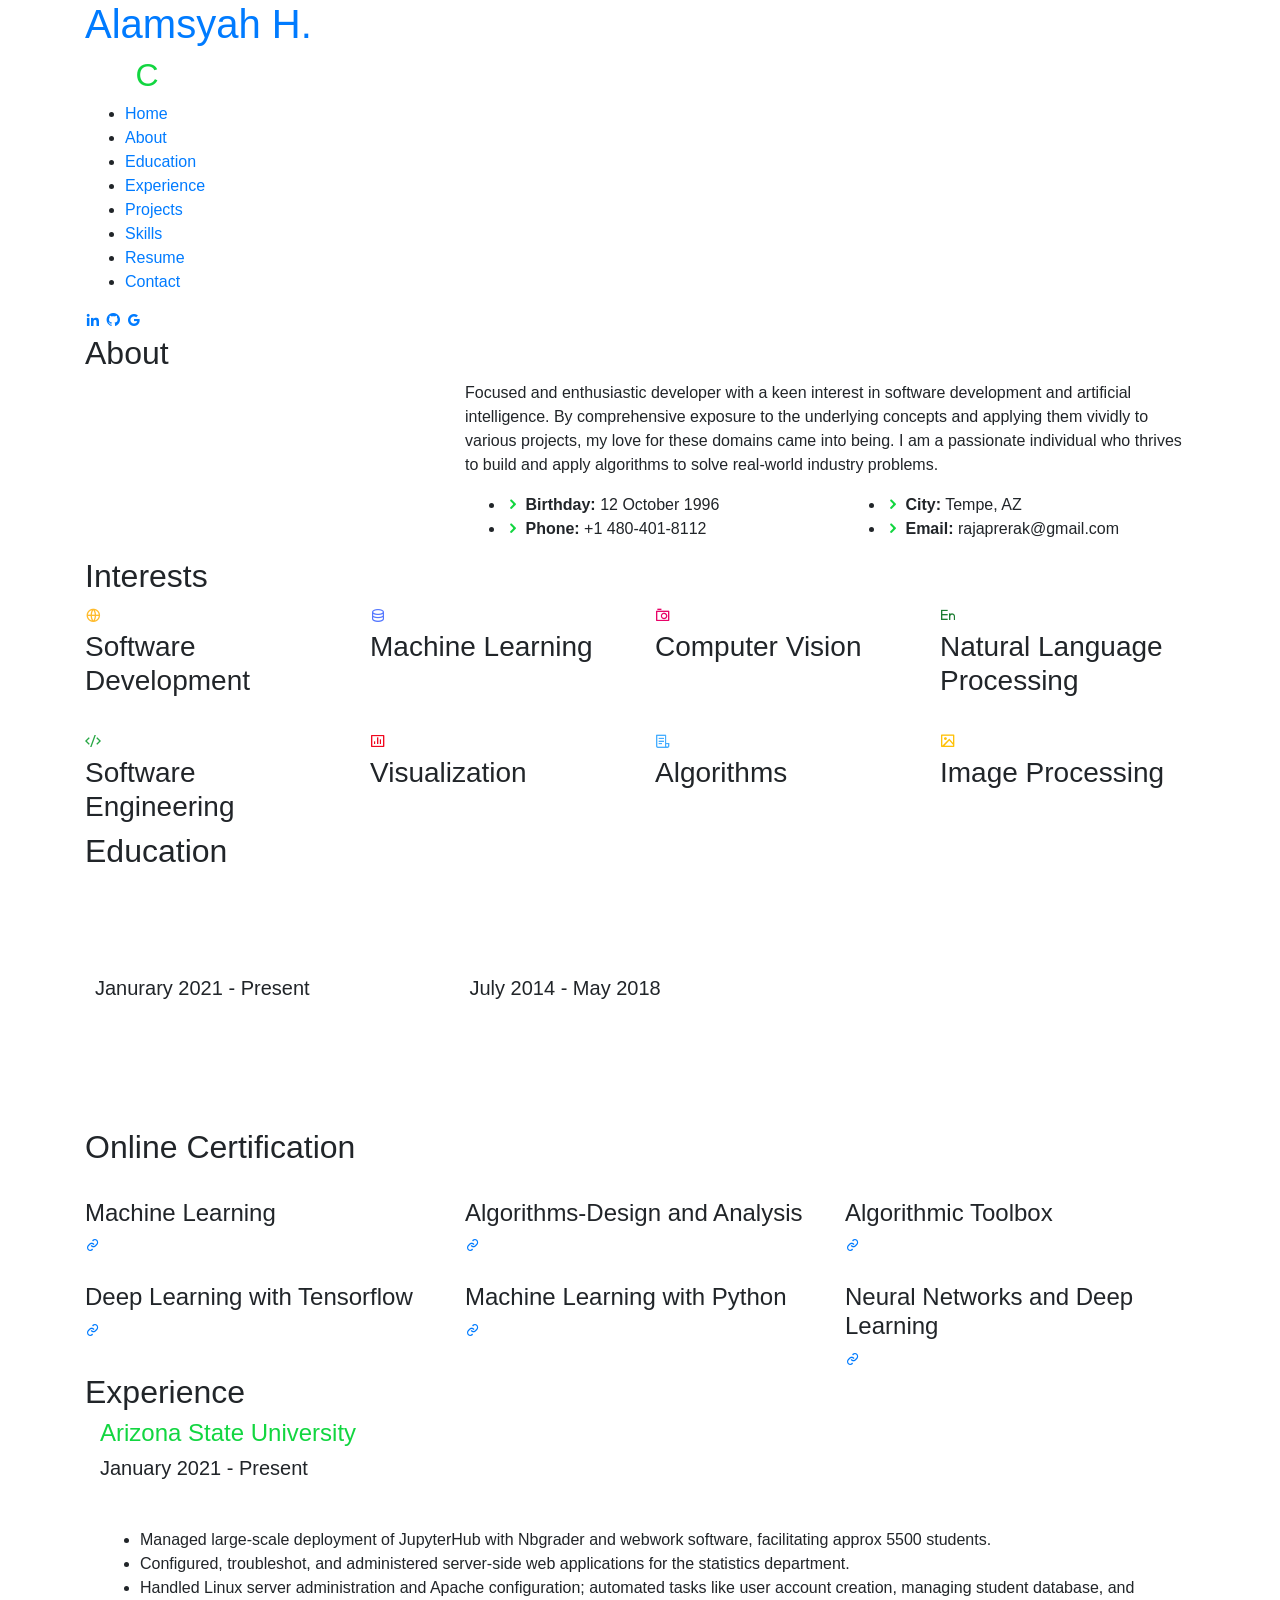
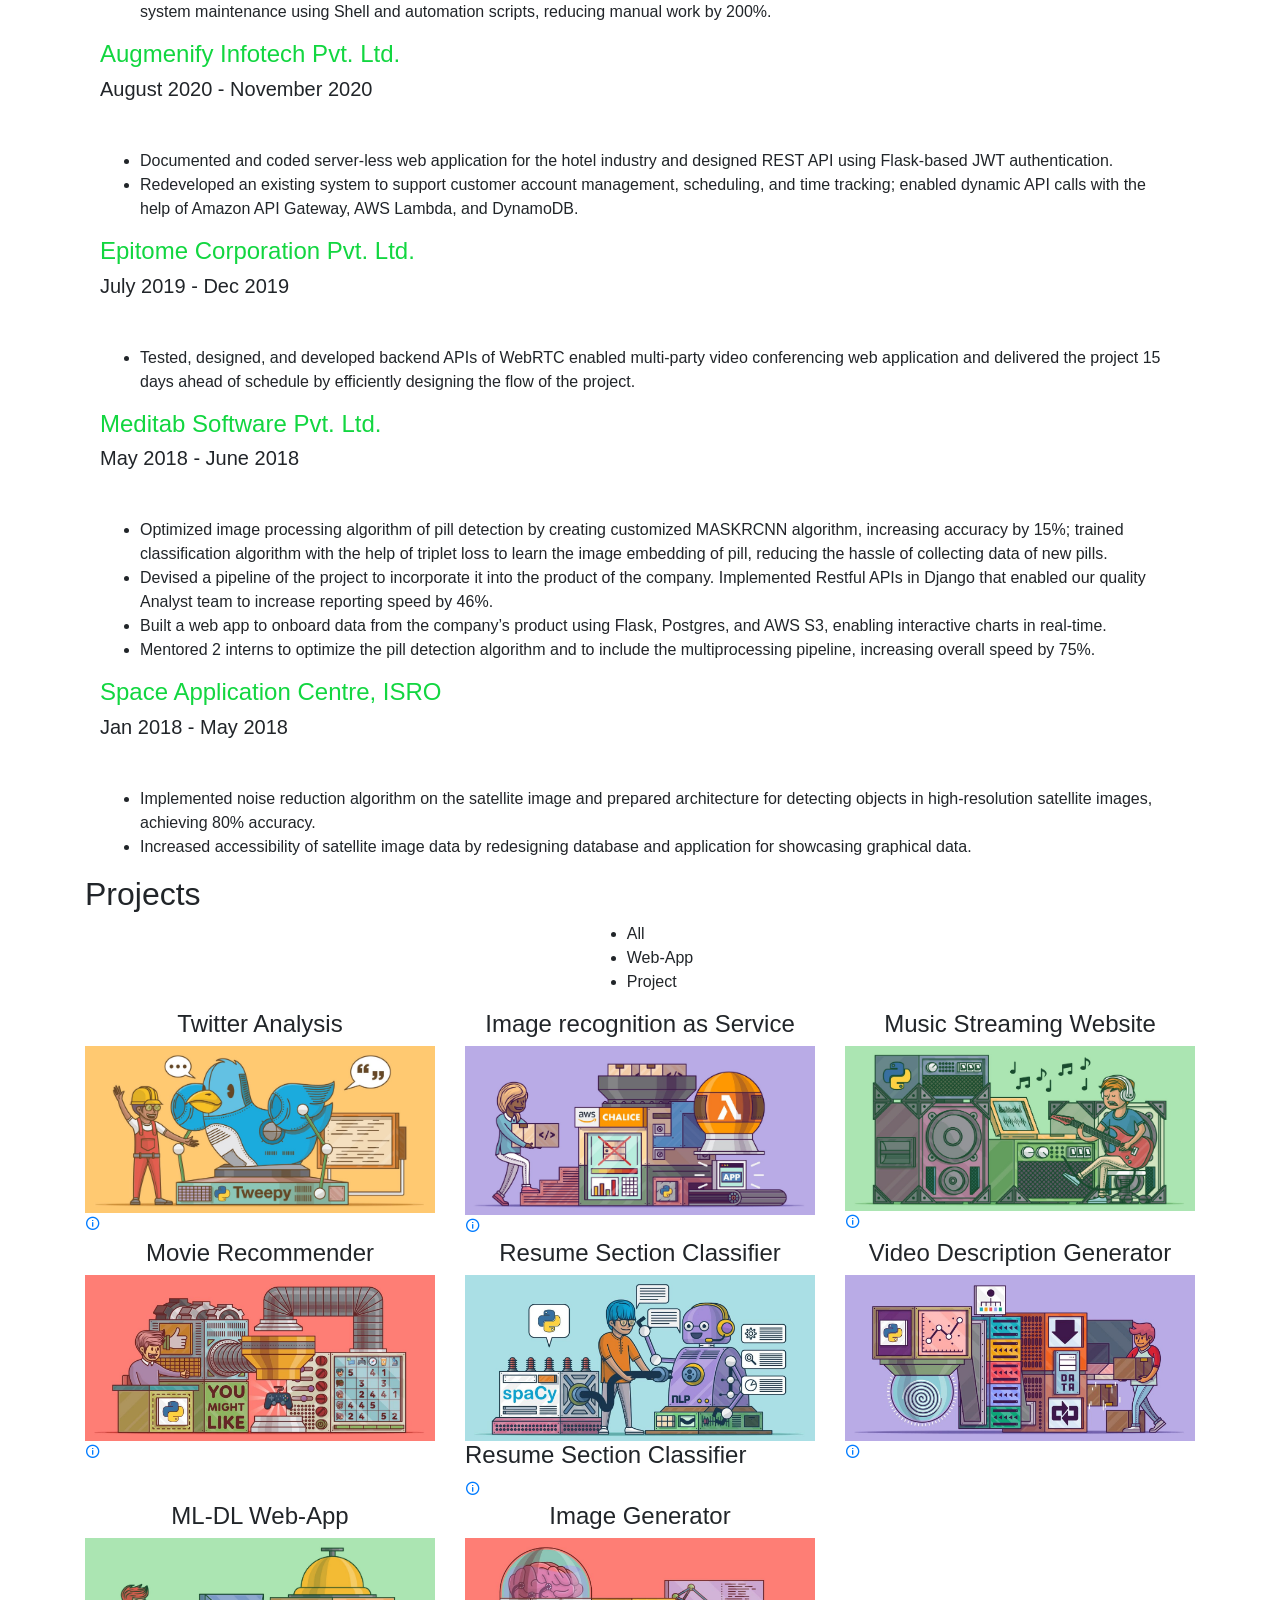
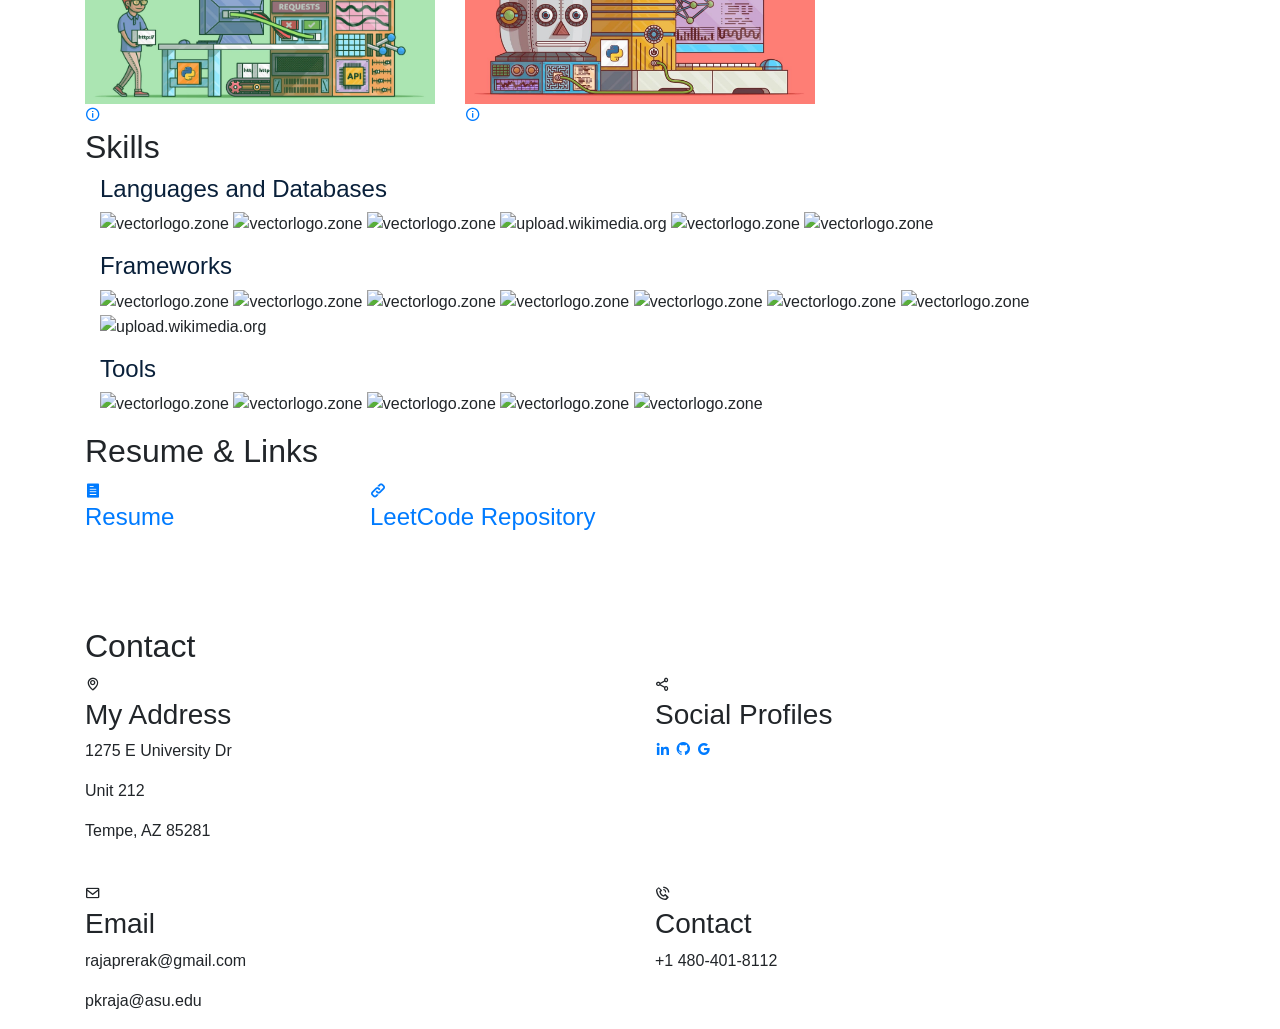
==== index.html @ 5ab322f9 "update index" ====
<!DOCTYPE html>
<html lang="en">

<head>
  <!-- Google Tag Manager -->
  <script>(function(w,d,s,l,i){w[l]=w[l]||[];w[l].push({'gtm.start':
  new Date().getTime(),event:'gtm.js'});var f=d.getElementsByTagName(s)[0],
  j=d.createElement(s),dl=l!='dataLayer'?'&l='+l:'';j.async=true;j.src=
  'https://www.googletagmanager.com/gtm.js?id='+i+dl;f.parentNode.insertBefore(j,f);
  })(window,document,'script','dataLayer','GTM-5BB8W2X');</script>
  <!-- End Google Tag Manager -->
  <link rel="icon" type="image/png" href="/favicon.png"/>
  <meta charset="utf-8">
  <meta content="width=device-width, initial-scale=1.0" name="viewport">

  <title>Personal Portfolio</title>
  <meta content="" name="descriptison">
  <meta content="" name="keywords">

  <!-- Google Fonts -->
  <link href="https://fonts.googleapis.com/css?family=Open+Sans:300,300i,400,400i,600,600i,700,700i|Raleway:300,300i,400,400i,500,500i,600,600i,700,700i|Poppins:300,300i,400,400i,500,500i,600,600i,700,700i" rel="stylesheet">

  <!-- Vendor CSS Files -->
  <link href="assets/vendor/bootstrap/css/bootstrap.min.css" rel="stylesheet">
  <link href="assets/vendor/icofont/icofont.min.css" rel="stylesheet">
  <link href="assets/vendor/remixicon/remixicon.css" rel="stylesheet">
  <link href="assets/vendor/owl.carousel/assets/owl.carousel.min.css" rel="stylesheet">
  <link href="assets/vendor/boxicons/css/boxicons.min.css" rel="stylesheet">
  <link href="assets/vendor/venobox/venobox.css" rel="stylesheet">

  <!-- Template Main CSS File -->
  <link href="assets/css/style.css" rel="stylesheet">


  <!-- Global site tag (gtag.js) - Google Analytics -->
  <script async src="https://www.googletagmanager.com/gtag/js?id=UA-169007209-3"></script>
  <script>
    window.dataLayer = window.dataLayer || [];
    function gtag(){dataLayer.push(arguments);}
    gtag('js', new Date());

    gtag('config', 'UA-169007209-3');
  </script>



  <!-- =======================================================
  * Template Name: Personal - v2.1.0
  * Template URL: https://bootstrapmade.com/personal-free-resume-bootstrap-template/
  * Author: BootstrapMade.com
  * License: https://bootstrapmade.com/license/
  ======================================================== -->
</head>

<body>
  
  <!-- Google Tag Manager (noscript) -->
  <noscript><iframe src="https://www.googletagmanager.com/ns.html?id=GTM-5BB8W2X"
  height="0" width="0" style="display:none;visibility:hidden"></iframe></noscript>
  <!-- End Google Tag Manager (noscript) -->
  <!-- ======= Header ======= -->
  <header id="header" class="header-tops">

    <div class="container">

      <h1><a href="index.html">Alamsyah H.</a></h1>
      <h2 style="color:#fff">I'm <span class="typing" style="color:#12D640"></span></h2>
      <nav class="nav-menu d-none d-lg-block">
        <ul>
          <li class="active"><a href="#header"> <span>Home</span></a></li>
          <li><a href="#about"><span>About</span></a></li>
          <li><a href="#education"> <span>Education</span></a></li>
          <li><a href="#experience"> <span>Experience</span></a></li>
<!--          <li><a href="#projects"> <span>Projects</span></a></li>-->
          <li><a href="#portfolio"> <span>Projects</span></a></li>
          <li><a href="#skills"> <span>Skills</span></a></li>
          <li><a href="https://drive.google.com/file/d/1pT-Nk6AxY9ZOWBizuDb4htA3IiUF_fSe/view?usp=sharing" target="_blank"> <span>Resume</span></a></li>
          <!-- <li><a href="#links"> <span>Resume & Links</span></a></li> -->
          <li><a href="#contacts"> <span>Contact</span></a></li>

        </ul>
      </nav><!-- .nav-menu -->

      <div class="social-links">
          <a href="https://www.linkedin.com/in/rajaprerak" target="_blank" class="linkedin"><i class="bx bxl-linkedin"></i></a>
          <a href="https://www.github.com/rajaprerak" target="_blank" class="github"><i class="bx bxl-github"></i></a>
          <a href="mailto:rajaprerak@gmail.com" target="_blank" class="google"><i class="bx bxl-google"></i></a>

      </div>

    </div>
  </header><!-- End Header -->

  <!-- ======= About Section ======= -->
  <section id="about" class="about">

    <!-- ======= About Me ======= -->
    <div class="about-me container">

      <div class="section-title">
        <h2>About</h2>
      </div>

      <div class="row">
        <div class="col-lg-4" data-aos="fade-right">
          <img src="assets/img/profile.jpeg" class="img-fluid" alt="">
        </div>
        <div class="col-lg-8 pt-4 pt-lg-0 content" data-aos="fade-left">
          <p>Focused and enthusiastic developer with a keen interest in software development and artificial intelligence. By comprehensive exposure
            to the underlying concepts and applying them vividly to various projects, my love for these domains came into being.
            I am a passionate individual who thrives to build and apply algorithms to solve real-world industry problems.
          </p>
          <div class="row">
            <div class="col-lg-6">
              <ul>
                <li><i class="icofont-rounded-right"></i> <strong>Birthday:</strong> 12 October 1996</li>
                <li><i class="icofont-rounded-right"></i> <strong>Phone:</strong> +1 480-401-8112</li>
              </ul>
            </div>
            <div class="col-lg-6">
              <ul>
                <li><i class="icofont-rounded-right"></i> <strong>City:</strong> Tempe, AZ</li>
                <li><i class="icofont-rounded-right"></i> <strong>Email:</strong> rajaprerak@gmail.com</li>
              </ul>
            </div>
          </div>
        </div>
      </div>

    </div><!-- End About Me -->

    <!-- ======= Interests ======= -->
    <div class="interests container">

      <div class="section-title">
        <h2>Interests</h2>
      </div>

      <div class="row">
        <div class="col-lg-3 col-md-4">
          <div class="icon-box">
            <i class="ri-global-line" style="color: #ffbb2c;"></i>
            <h3>Software Development</h3>
          </div>
        </div>
        <div class="col-lg-3 col-md-4 mt-4 mt-md-0">
          <div class="icon-box">
            <i class="ri-database-2-line" style="color: #5578ff;"></i>
            <h3>Machine Learning</h3>
          </div>
        </div>
        <div class="col-lg-3 col-md-4 mt-4 mt-md-0">
          <div class="icon-box">
            <i class="ri-camera-3-line" style="color: #e80368;"></i>
            <h3>Computer Vision</h3>
          </div>
        </div>
        <div class="col-lg-3 col-md-4 mt-4 mt-lg-0">
          <div class="icon-box">
            <i class="ri-english-input" style="color: #1c7d32;"></i>
            <h3>Natural Language Processing</h3>
          </div>
        </div>
        <div class="col-lg-3 col-md-4 mt-4">
          <div class="icon-box">
            <i class="ri-code-s-slash-fill" style="color: #28a745;"></i>
            <h3>Software Engineering</h3>
          </div>
        </div>
        <div class="col-lg-3 col-md-4 mt-4">
          <div class="icon-box">
            <i class="ri-bar-chart-box-line" style="color: #f1081f;"></i>
            <h3>Visualization</h3>
          </div>
        </div>
        <div class="col-lg-3 col-md-4 mt-4">
          <div class="icon-box">
            <i class="ri-file-list-3-line" style="color: #47aeff;"></i>
            <h3>Algorithms</h3>
          </div>
        </div>
        <div class="col-lg-3 col-md-4 mt-4">
          <div class="icon-box">
            <i class="ri-image-line" style="color: #ffc107;"></i>
            <h3>Image Processing</h3>
          </div>
        </div>
      </div>

    </div><!-- End Interests -->
  </section><!-- End About Section -->



  <!-- ======= Education Section ======= -->
  <section id="education" class="services">
    <div class="container">
      <div class="section-title">
        <h2>Education</h2>
      </div>
      <div class="row">
        <div class="col-lg-12" data-aos="fade-up" style="display: inline-block;">


            <div class="col-md-4 mt-4 mt-md-0 icon-box" data-aos="fade-up" data-aos-delay="100" style="padding:0px 0px;padding-bottom: 5px;display: inline-block;">
              <img src="assets/img/education/ASU.jpg" class="img-fluid" alt="">
              <!-- <h4 style="text-align:left;"><a href="https://www.asu.edu/" target="_blank" style="color:#12d640">Arizona State University</a><br> </h4> -->
              <p style="text-align:left;color:#fff;padding: 5px 10px;"><em>MS in Computer Science</em></p>
              <h5 style="text-align:left;padding: 0px 10px;">Janurary 2021 - Present</h5>
              <h6 style="text-align:left;color:#fff;padding: 0px 10px;">Relevant Coursework</h6>
              <ul style="text-align:left;color:#fff;">
                <li>Distributed Database Systems</li>
                <li>Cloud Computing</li>
                <li>Foundation Of Algorithms</li>
              </ul>
            </div>
            <div class="col-md-4 mt-4 mt-md-0 icon-box" data-aos="fade-up" data-aos-delay="100" style="padding:0px 0px;padding-bottom: 5px;display: inline-block;">
              <img src="assets/img/education/au.png" class="img-fluid" alt="">
              <!-- <h4 style="text-align:left;"><a href="https://ahduni.edu.in/" target="_blank" style="color:#12d640">Ahmedabad University</a><br> </h4> -->
              <p style="text-align:left;color:#fff;padding: 5px 10px;"><em>B.Tech. in Information and Communication Technology</em></p>
              <h5 style="text-align:left;padding: 0px 10px;">July 2014 - May 2018</h5>
              <h6 style="text-align:left;color:#fff;padding: 0px 10px;">Relevant Coursework</h6>
              <ul style="text-align:left;color:#fff;">
                <!-- <li>Data Structures &amp; Algorithms</li> -->
                <li>Database Management Systems</li>
                <!-- <li>Operating Systems</li> -->
                <li>Algorithms &amp; Optimization for Big Data</li>
                <li>Machine Learning</li>
                <!-- <li>Computer Vision</li> -->
              </ul>
            </div>
          </div>
        </div>
      </div>


    <div class="portfolio">
    <div class="container">
      <div class="section-title">
        <h2>Online Certification</h2>
      </div>

      <div class="row portfolio-container" style="position: relative; height: 437.75px;">

         <div class="col-lg-4 col-md-6 portfolio-item filter-app" style="position: absolute; left: 0px; top: 0px;">
          <div class="portfolio-wrap">
            <img src="assets/img/certification/stanford.jpg" class="img-fluid" alt="">
            <div class="portfolio-info">
              <h4>Machine Learning</h4>
              <div class="portfolio-links">
                <a href="https://www.coursera.org/account/accomplishments/certificate/2BTJ636Q2E93?utm_medium=certificate&amp;utm_source=link&amp;utm_campaign=copybutton_certificate/" target="_blank" title="Certificate"><i class="bx bx-link"></i></a>
              </div>
            </div>
           </div>
          </div>

        <div class="col-lg-4 col-md-6 portfolio-item filter-app" style="position: absolute; left: 370px; top: 0px;">
          <div class="portfolio-wrap">
            <img src="assets/img/certification/stanford.jpg" class="img-fluid" alt="">
            <div class="portfolio-info">
              <h4>Algorithms-Design and Analysis</h4>
              <div class="portfolio-links">
                <a href="https://www.coursera.org/account/accomplishments/certificate/6THRQXYE9EHZ?utm_medium=certificate&amp;utm_source=link&amp;utm_campaign=copybutton_certificate" target="_blank" title="Certificate"><i class="bx bx-link"></i></a>
              </div>
            </div>
          </div>
        </div>

        <div class="col-lg-4 col-md-6 portfolio-item filter-app" style="position: absolute; left: 740px; top: 0px;">
          <div class="portfolio-wrap">
            <img src="assets/img/certification/ucsd.jpg" class="img-fluid" alt="">
            <div class="portfolio-info">
              <h4>Algorithmic Toolbox</h4>
              <div class="portfolio-links">
                <a href="https://coursera.org/share/98bbfb990484fac370d5e5ed14334ea4" target="_blank" title="Certificate"><i class="bx bx-link"></i></a>
              </div>
            </div>
          </div>
        </div>

        <div class="col-lg-4 col-md-6 portfolio-item filter-project" style="position: absolute; left: 0px; top: 218.875px;">
          <div class="portfolio-wrap">
            <img src="assets/img/certification/ibm.jpg" class="img-fluid" alt="">
            <div class="portfolio-info">
              <h4>Deep Learning with Tensorflow</h4>
              <div class="portfolio-links">
                <a href="https://drive.google.com/file/d/1FSwPt19EzY_tpvqkE6igtLf3gccKcssC/view?usp=sharing" target="_blank" title="Certificate"><i class="bx bx-link"></i></a>
              </div>
            </div>
          </div>
        </div>

        <div class="col-lg-4 col-md-6 portfolio-item filter-project" style="position: absolute; left: 370px; top: 218.875px;">
          <div class="portfolio-wrap">
            <img src="assets/img/certification/ibm.jpg" class="img-fluid" alt="">
            <div class="portfolio-info">
              <h4>Machine Learning with Python</h4>
              <div class="portfolio-links">
                <a href="https://drive.google.com/file/d/1gimySw_NPzCJ54dqZ2j2wYyz-JDOg-S0/view?usp=sharing" target="_blank" title="Certificate"><i class="bx bx-link"></i></a>
              </div>
            </div>
          </div>
        </div>


        <div class="col-lg-4 col-md-6 portfolio-item filter-project" style="position: absolute; left: 740px; top: 218.875px;">
          <div class="portfolio-wrap">
            <img src="assets/img/certification/dai.jpg" class="img-fluid" alt="">
            <div class="portfolio-info">
              <h4>Neural Networks and Deep Learning</h4>
              <div class="portfolio-links">
                <a href="https://www.coursera.org/account/accomplishments/certificate/ELXZ6FE2BU7X?utm_medium=certificate&amp;utm_source=link&amp;utm_campaign=copybutton_certificate/" target="_blank" title="Certificate"><i class="bx bx-link"></i></a>
              </div>
            </div>
          </div>
        </div>

      </div>
    </div>
    </div>

  </section>
  <!-- End Education Section -->



  <!-- Start Experience Section -->

  <section id="experience" class="services">
    <div class="container">
      <div class="section-title">
        <h2>Experience</h2>
      </div>
      <div class="row">
          <div class="col-lg-12" data-aos="fade-up">
              <div class="col-md-12 mt-4 mt-md-0 icon-box" data-aos="fade-up" data-aos-delay="100">
                <h4 style="text-align:left;"><a href="https://www.asu.edu/" style="color:#12d640">Arizona State University</a><br> </h4>
                <h5 style="text-align:left;">January 2021 - Present</h5>
                <p style="text-align:left;color:#fff"><em>Software Engineer </em></p>
                <ul style="text-align:left;">
                  <li>Managed large‑scale deployment of JupyterHub with Nbgrader and webwork software, facilitating approx 5500 students.</li>
                  <li>Configured, troubleshot, and administered server‑side web applications for the statistics department.</li>
                  <li>Handled Linux server administration and Apache configuration; automated tasks like user account creation, managing student database, and system maintenance using Shell and automation scripts, reducing manual work by 200%.</li>
                </ul>
              </div>
              <div class="col-md-12 mt-4 mt-md-0 icon-box" data-aos="fade-up" data-aos-delay="100">
                <h4 style="text-align:left;"><a href="https://www.augmenify.com/" style="color:#12d640">Augmenify Infotech Pvt. Ltd.</a><br> </h4>
                <h5 style="text-align:left;">August 2020 - November 2020</h5>
                <p style="text-align:left;color:#fff"><em>Backend Developer</em></p>
                <ul style="text-align:left;">
                  <li>Documented and coded server‑less web application for the hotel industry and designed REST API using Flask‑based JWT authentication.</li>
                  <li>Redeveloped an existing system to support customer account management, scheduling, and time tracking; enabled dynamic API calls with the help of Amazon API Gateway, AWS Lambda, and DynamoDB.</li>
                </ul>
              </div>
              <div class="col-md-12 mt-4 mt-md-0 icon-box" data-aos="fade-up" data-aos-delay="100">
                <h4 style="text-align:left;"><a href="https://www.epitomesolutions.in/" style="color:#12d640">Epitome Corporation Pvt. Ltd.</a><br> </h4>
                <h5 style="text-align:left;">July 2019 - Dec 2019</h5>
                <p style="text-align:left;color:#fff"><em>Software Developer</em></p>
                <ul style="text-align:left;">
                  <li>Tested, designed, and developed backend APIs of WebRTC enabled multi‑party video conferencing web application and delivered the project 15 days ahead of schedule by efficiently designing the flow of the project.</li>
                </ul>
              </div>
              <div class="col-md-12 mt-4 mt-md-0 icon-box" data-aos="fade-up" data-aos-delay="100">
                <h4 style="text-align:left;"><a href="https://www.meditab.com/" target="_blank" style="color:#12d640">Meditab Software Pvt. Ltd.</a><br> </h4>
                <h5 style="text-align:left;">May 2018 - June 2018</h5>
                <p style="text-align:left;color:#fff"><em>Programmer Analyst</em></p>
                <ul style="text-align:left;">
                  <li>Optimized image processing algorithm of pill detection by creating customized MASKRCNN  algorithm, increasing accuracy by 15%; trained classification algorithm with the help of triplet loss to learn the image embedding of pill, reducing the hassle of collecting data of new pills. </li>
                  <li>Devised a pipeline of the project to incorporate it into the product of the company. Implemented Restful APIs in Django that enabled our quality Analyst team to increase reporting speed by 46%.</li>
                  <li>Built a web app to onboard data from the company’s product using Flask, Postgres, and AWS S3, enabling interactive charts in real-time.</li>
                  <li>Mentored 2 interns to optimize the pill detection algorithm and to include the multiprocessing pipeline, increasing overall speed by 75%.</li>
                </ul>
              </div>
              <div class="col-md-12 mt-4 mt-md-0 icon-box" data-aos="fade-up" data-aos-delay="100">
                <h4 style="text-align:left;"><a href="https://www.sac.gov.in/Vyom/index.jsp" target="_blank" style="color:#12d640">Space Application Centre, ISRO</a><br> </h4>
                <h5 style="text-align:left;">Jan 2018 - May 2018</h5>
                <p style="text-align:left;color:#fff"><em>Research Intern</em></p>
                <ul style="text-align:left;">
                  <li>Implemented noise reduction algorithm on the satellite image and prepared architecture for detecting objects in high‑resolution satellite images, achieving 80% accuracy.</li>
                  <li>Increased accessibility of satellite image data by redesigning database and application for showcasing graphical data.</li>
                </ul>
            </div>
          </div>
        </div>
    </div>
  </section>

  <!-- End Experience Section -->



  <!-- Start Project Section -->
  <section id="portfolio" class="portfolio">
    <div class="container">

      <div class="section-title">
        <h2>Projects</h2>
      </div>

      <div class="row">
        <div class="col-lg-12 d-flex justify-content-center">
          <ul id="portfolio-flters">
            <li data-filter="*" class="filter-active">All</li>
            <li data-filter=".filter-app">Web-App</li>
            <li data-filter=".filter-project">Project</li>
          </ul>
        </div>
      </div>

      <div class="row portfolio-container">

        <div class="col-lg-4 col-md-6 portfolio-item filter-app">
          <center><h4>Twitter Analysis</h4></center>
          <div class="portfolio-wrap">
            <img src="assets/img/project/twitteranalysis.jpg" class="img-fluid" alt="">
            <div class="portfolio-info">
              
              <div class="portfolio-links">
                <a href="projects/twitteranalysis.html" data-gall="portfolioDetailsGallery" data-vbtype="iframe" class="venobox" title="Project Details"><i class="bx bx-info-circle"></i></a>
              </div>
            </div>
          </div>
        </div>

        <div class="col-lg-4 col-md-6 portfolio-item filter-app">
          <center><h4>Image recognition as Service</h4></center>
          <div class="portfolio-wrap">
            <img src="assets/img/project/iras.jpeg" class="img-fluid" alt="">
            <div class="portfolio-info">
              
              <div class="portfolio-links">
                <a href="projects/iras.html" data-gall="portfolioDetailsGallery" data-vbtype="iframe" class="venobox" title="Project Details"><i class="bx bx-info-circle"></i></a>
              </div>
            </div>
          </div>
        </div>

        <div class="col-lg-4 col-md-6 portfolio-item filter-app">
          <center><h4>Music Streaming Website</h4></center>
          <div class="portfolio-wrap">
            <img src="assets/img/project/musicplayer.jpg" class="img-fluid" alt="">
            <div class="portfolio-info">
              
              <div class="portfolio-links">
                <a href="projects/musicplayer.html" data-gall="portfolioDetailsGallery" data-vbtype="iframe" class="venobox" title="Project Details"><i class="bx bx-info-circle"></i></a>
              </div>
            </div>
          </div>
        </div>

        <div class="col-lg-4 col-md-6 portfolio-item filter-app">
          <center><h4>Movie Recommender</h4></center>
          <div class="portfolio-wrap">
            <img src="assets/img/project/recommender.jpg" class="img-fluid" alt="">
            <div class="portfolio-info">
              
              <div class="portfolio-links">
                <a href="projects/recommender.html" data-gall="portfolioDetailsGallery" data-vbtype="iframe" class="venobox" title="Project Details"><i class="bx bx-info-circle"></i></a>
              </div>
            </div>
          </div>
        </div>

        <!-- <div class="col-lg-4 col-md-6 portfolio-item filter-app">
          <center><h4>To-Do App</h4></center>
          <div class="portfolio-wrap">
            <img src="assets/img/project/todo.jpg" class="img-fluid" alt="">
            <div class="portfolio-info">
              <div class="portfolio-links">
                <a href="projects/todo.html" data-gall="portfolioDetailsGallery" data-vbtype="iframe" class="venobox" title="Project Details"><i class="bx bx-info-circle"></i></a>
              </div>
            </div>
          </div>
        </div> -->

        <div class="col-lg-4 col-md-6 portfolio-item filter-project">
          <!-- <br> -->
          <center><h4>Resume Section Classifier</h4></center>
          <div class="portfolio-wrap">
            <img src="assets/img/project/resume.jpg" class="img-fluid" alt="">
            <div class="portfolio-info">
              <h4>Resume Section Classifier</h4>
              <div class="portfolio-links">
                <a href="projects/resume.html" data-gall="portfolioDetailsGallery" data-vbtype="iframe" class="venobox" title="Project Details"><i class="bx bx-info-circle"></i></a>
              </div>
            </div>
          </div>
        </div>

        <!-- <div class="col-lg-4 col-md-6 portfolio-item filter-app">
          <br>
          <center><h4>Tech Blog</h4></center>
          <div class="portfolio-wrap">
            <img src="assets/img/project/blog.jpg" class="img-fluid" alt="">
            <div class="portfolio-info">
              <div class="portfolio-links">
                <a href="projects/blog.html" data-gall="portfolioDetailsGallery" data-vbtype="iframe" class="venobox" title="Project Details"><i class="bx bx-info-circle"></i></a>
              </div>
            </div>
          </div>
        </div> -->

        <div class="col-lg-4 col-md-6 portfolio-item filter-project">
          <center><h4>Video Description Generator</h4></center>
          <div class="portfolio-wrap">
            <img src="assets/img/project/vdg.jpg" class="img-fluid" alt="">
            <div class="portfolio-info">
              <div class="portfolio-links">
                <a href="projects/vdg.html" data-gall="portfolioDetailsGallery" data-vbtype="iframe" class="venobox" title="Project Details"><i class="bx bx-info-circle"></i></a>
              </div>
            </div>
          </div>
        </div>

        <div class="col-lg-4 col-md-6 portfolio-item filter-app">
          <center><h4>ML-DL Web-App</h4></center>
          <div class="portfolio-wrap">
            <img src="assets/img/project/ml.jpg" class="img-fluid" alt="">
            <div class="portfolio-info">
              <div class="portfolio-links">
                <a href="projects/ml.html" data-gall="portfolioDetailsGallery" data-vbtype="iframe" class="venobox" title="Project Details"><i class="bx bx-info-circle"></i></a>
              </div>
            </div>
          </div>
        </div>

        

        <div class="col-lg-4 col-md-6 portfolio-item filter-project">
          <!-- <br> -->
          <center><h4>Image Generator</h4></center>
          <div class="portfolio-wrap">
            <img src="assets/img/project/gan.jpg" class="img-fluid" alt="">
            <div class="portfolio-info">
              <div class="portfolio-links">
                <a href="projects/gan.html" data-gall="portfolioDetailsGallery" data-vbtype="iframe" class="venobox" title="Project Details"><i class="bx bx-info-circle"></i></a>
              </div>
            </div>
          </div>
        </div>

      </div>
    </div>
  </section>

  <!-- End Project Section -->



  <!-- Start Skills Section -->

  <section id="skills" class="services">
    <div class="container">
      <div class="section-title">
        <h2>Skills</h2>
      </div>
      <div class="row">
        <div class="col-lg-12" data-aos="fade-up">
          <div class="col-md-12 mt-4 mt-md-0 icon-box" data-aos="fade-up" data-aos-delay="100" style="background:#fff">
            <h4 style="text-align:left;color:#09203a">Languages and Databases</h4>
                <p style="text-align:left;">
                  <img src="https://www.vectorlogo.zone/logos/python/python-horizontal.svg" alt="vectorlogo.zone" height="50" width="150">
                  <img src="https://www.vectorlogo.zone/logos/java/java-horizontal.svg" alt="vectorlogo.zone" height="50" width="120">
                  <img src="https://www.vectorlogo.zone/logos/w3_html5/w3_html5-ar21.svg" alt="vectorlogo.zone">
                  <img src="https://upload.wikimedia.org/wikipedia/commons/d/d5/CSS3_logo_and_wordmark.svg" alt="upload.wikimedia.org" height="60" width="90">
                  <img src="https://www.vectorlogo.zone/logos/mysql/mysql-horizontal.svg" alt="vectorlogo.zone" height="70" width="130">
                  <img src="https://www.vectorlogo.zone/logos/postgresql/postgresql-horizontal.svg" alt="vectorlogo.zone" height="50" width="190">

                </p>
            </div>
            <div class="col-md-12 mt-4 mt-md-0 icon-box" data-aos="lefade-up" data-aos-delay="100" style="background:#fff">
              <h4 style="text-align:left;color:#09203a">Frameworks</h4>
                <p style="text-align:left;">
                  <img src="https://www.vectorlogo.zone/logos/pocoo_flask/pocoo_flask-ar21.svg" alt="vectorlogo.zone">
                  <img src="https://www.vectorlogo.zone/logos/djangoproject/djangoproject-ar21.svg" alt="vectorlogo.zone">
                  <img src="https://www.vectorlogo.zone/logos/nodejs/nodejs-horizontal.svg" alt="vectorlogo.zone">
                  <img src="https://www.vectorlogo.zone/logos/getbootstrap/getbootstrap-ar21.svg" alt="vectorlogo.zone">
                  <img src="https://www.vectorlogo.zone/logos/tensorflow/tensorflow-ar21.svg" alt="vectorlogo.zone">
                  <img src="https://www.vectorlogo.zone/logos/pytorch/pytorch-ar21.svg" alt="vectorlogo.zone">
                  <img src="https://www.vectorlogo.zone/logos/opencv/opencv-ar21.svg" alt="vectorlogo.zone">
                  <img src="https://upload.wikimedia.org/wikipedia/commons/0/05/Scikit_learn_logo_small.svg" alt="upload.wikimedia.org" width="90" height="70">
              </p>
          </div>
          <div class="col-md-12 mt-4 mt-md-0 icon-box" data-aos="lefade-up" data-aos-delay="100" style="background:#fff">
              <h4 style="text-align:left;color:#09203a">Tools</h4>
                <p style="text-align:left;">
                  <img src="https://www.vectorlogo.zone/logos/git-scm/git-scm-ar21.svg" alt="vectorlogo.zone">
                  <img src="https://www.vectorlogo.zone/logos/amazon_aws/amazon_aws-ar21.svg" alt="vectorlogo.zone">
                  <img src="https://www.vectorlogo.zone/logos/google_cloud/google_cloud-ar21.svg" alt="vectorlogo.zone">
                  <img src="https://www.vectorlogo.zone/logos/heroku/heroku-ar21.svg" alt="vectorlogo.zone">
                  <img src="https://www.vectorlogo.zone/logos/jupyter/jupyter-ar21.svg" alt="vectorlogo.zone">
              </p>
          </div>
        </div>
      </div>
    </div>
  </section>

  <!-- End Skills Section -->




  <!-- Start Links section -->
  <section id="links" class="services">
    <div class="container">
      <div class="section-title">
        <h2>Resume & Links</h2>
      </div>
      <div class="row">
        <div class="col-md-3 mt-4 mt-md-0 icon-box" data-aos="fade-up" data-aos-delay="100">
          <a href="https://drive.google.com/file/d/1iHBNV2UkH5LkhAP-1hYRZ2Ez_BQ6g4S7/view?usp=sharing" target="_blank"><div class="icon"><i class="icofont-page"></i></div></a>
          <h4 class="title"><a href="https://drive.google.com/file/d/1iHBNV2UkH5LkhAP-1hYRZ2Ez_BQ6g4S7/view?usp=sharing" target="_blank">Resume</a></h4>
          <p class="description" style="color:#fff;">The link contains downloadable resume</p>
        </div>
        <div class="col-md-3 mt-4 mt-md-0 icon-box" data-aos="fade-up">
          <a href="https://github.com/rajaprerak/LeetCode_Problems" target="_blank"><div class="icon"><i class="icofont-link"></i></div></a>
          <h4 class="title"><a href="https://github.com/rajaprerak/LeetCode_Problems" target="_blank">LeetCode Repository</a></h4>
          <p class="description" style="color:#fff;"> The github repository contains leetcode problems solution in python.</p>
        </div>
        <!-- <div class="col-md-3 mt-4 mt-md-0 icon-box" data-aos="fade-up" data-aos-delay="100">
          <a href="https://techingenious.herokuapp.com/" target="_blank"><div class="icon"><i class="icofont-page"></i></div></a>
          <h4 class="title"><a href="https://techingenious.herokuapp.com/" target="_blank">Blog</a></h4>
          <p class="description" style="color:#fff;">Blog containing articles on AI, coding, development</p>
        </div> -->
      </div>
    </div>
  </section> <!--End Links Section -->


  <!-- Start Contact Section -->

  <section id="contacts" class="contact">
    <div class="container">

      <div class="section-title">
        <h2>Contact</h2>
      </div>

      <div class="row mt-2">

        <div class="col-md-6 d-flex align-items-stretch">
          <div class="info-box">
            <i class="bx bx-map"></i>
            <h3>My Address</h3>
            <p>1275 E University Dr</p>
            <p>Unit 212</p>
            <p>Tempe, AZ 85281</p>
          </div>
        </div>

        <div class="col-md-6 mt-4 mt-md-0 d-flex align-items-stretch">
          <div class="info-box">
            <i class="bx bx-share-alt"></i>
            <h3>Social Profiles</h3>
            <div class="social-links">
              <a href="https://www.linkedin.com/in/rajaprerak" target="_blank" class="linkedin"><i class="bx bxl-linkedin"></i></a>
              <a href="https://www.github.com/rajaprerak" target="_blank" class="github"><i class="bx bxl-github"></i></a>
              <a href="mailto:rajaprerak@gmail.com" target="_blank" class="google"><i class="bx bxl-google"></i></a>

            </div>
          </div>
        </div>

        <div class="col-md-6 mt-4 d-flex align-items-stretch">
          <div class="info-box">
            <i class="bx bx-envelope"></i>
            <h3>Email</h3>
            <p>rajaprerak@gmail.com</p>
            <p>pkraja@asu.edu</p>
          </div>
        </div>
        <div class="col-md-6 mt-4 d-flex align-items-stretch">
          <div class="info-box">
            <i class="bx bx-phone-call"></i>
            <h3>Contact</h3>
            <p>+1 480-401-8112</p>
          </div>
        </div>
      </div>
      <!-- <div id="sfczmlqxr5caww28rswrt8849ghbekgnh3j" ></div><script type="text/javascript" src="https://counter1.stat.ovh/private/counter.js?c=zmlqxr5caww28rswrt8849ghbekgnh3j&down=async" async></script><noscript><a href="https://www.freecounterstat.com" title="free web counter"><img src="https://counter1.stat.ovh/private/freecounterstat.php?c=zmlqxr5caww28rswrt8849ghbekgnh3j" border="0" title="free web counter" alt="free web counter" style="visibility: none;"></a></noscript> -->
    </div>
  </section>

  <!-- End Contact Section -->

  <!-- Vendor JS Files -->
  <script src="assets/vendor/jquery/jquery.min.js"></script>
  <script src="assets/vendor/bootstrap/js/bootstrap.bundle.min.js"></script>
  <script src="assets/vendor/jquery.easing/jquery.easing.min.js"></script>
  <script src="assets/vendor/php-email-form/validate.js"></script>
  <script src="assets/vendor/waypoints/jquery.waypoints.min.js"></script>
  <script src="assets/vendor/counterup/counterup.min.js"></script>
  <script src="assets/vendor/owl.carousel/owl.carousel.min.js"></script>
  <script src="assets/vendor/isotope-layout/isotope.pkgd.min.js"></script>
  <script src="assets/vendor/venobox/venobox.min.js"></script>
  <script src="assets/vendor/typed.js/typed.min.js"></script>
  <script type="text/javascript">
    var typed = new Typed('.typing',{
      strings: ["Coder", "Developer", "AI Enthusiast"],
      loop: true,
      typeSpeed: 65,
      backSpeed: 65
    });
  </script>

  <!-- Template Main JS File -->
  <script src="assets/js/main.js"></script>

</body>

</html>
---- assets/css/style.css ----
/**
* Template Name: Personal - v2.1.0
* Template URL: https://bootstrapmade.com/personal-free-resume-bootstrap-template/
* Author: BootstrapMade.com
* License: https://bootstrapmade.com/license/
*/

/*--------------------------------------------------------------
# General
--------------------------------------------------------------*/
body {
  font-family: "Open Sans", sans-serif;
  color: #fff;
  position: relative;
  background: transparent;
}

body::before {
  content: "";
  position: fixed;
  background: #010e1b;
  background-size: cover;
  left: 0;
  right: 0;
  top: 0;
  height: 100vh;
}

@media (min-width: 1024px) {
  body::before {
    background-attachment: fixed;
  }
}

a {
  color: #12d640;
}

a:hover {
  color: #12d640;
  text-decoration: none;
}

h1, h2, h3, h4, h5, h6 {
  font-family: "Raleway", sans-serif;
}

/*--------------------------------------------------------------
# Header
--------------------------------------------------------------*/
#header {
  transition: ease-in-out 0s;
  position: relative;
  height: 100vh;
  display: flex;
  align-items: center;
  z-index: 997;
  overflow-y: auto;
}

#header * {
  transition: ease-in-out 0s;
}

#header h1 {
  font-size: 48px;
  margin-top: 0px;
  padding: 0;
  line-height: 1;
  font-weight: 700;
  font-family: "Poppins", sans-serif;
}

#header h1 a, #header h1 a:hover {
  color: #dee2e6;
  line-height: 1;
  display: inline-block;
}

#header h2 {
  font-size: 24px;
  margin-top: 20px;
  color: #12d640;
}

#header h2 span {
  color: #ffc107;
  border-bottom: 2px solid #1c7d32;
  padding-bottom: 6px;
}

#header img {
  padding: 0;
  margin: 0;
}

#header .social-links {
  margin-top: 40px;
  display: flex;
}

#header .social-links a {
  font-size: 16px;
  display: flex;
  justify-content: center;
  align-items: center;
  background: rgba(255, 255, 255, 0.1);
  color: #fff;
  line-height: 1;
  margin-right: 8px;
  border-radius: 50%;
  width: 40px;
  height: 40px;
}

#header .social-links a:hover {
  background: #1c7d32;
}

@media (max-width: 992px) {
  #header h1 {
    font-size: 36px;
  }
  #header h2 {
    font-size: 20px;
    line-height: 30px;
  }
  #header .social-links {
    margin-top: 15px;
  }
  #header .container {
    display: flex;
    flex-direction: column;
    align-items: center;
  }
}

/*--------------------------------------------------------------
# Navigation Menu
--------------------------------------------------------------*/
/* Desktop Navigation */
.nav-menu {
  margin-top: 35px;
}

.nav-menu ul {
  display: flex;
  margin: 0;
  padding: 0;
  list-style: none;
}

.nav-menu li + li {
  margin-left: 30px;
}

.nav-menu a {
  display: block;
  position: relative;
  color: #fff;
  font-size: 19px;
  font-family: "Poppins", sans-serif;
  font-weight: 400;
}

.nav-menu a:before {
  content: "";
  position: absolute;
  width: 0;
  height: 2px;
  bottom: -4px;
  left: 0;
  background-color: #9e7f25;
  visibility: hidden;
  width: 0px;
  transition: all 0.3s ease-in-out 0s;
}

.nav-menu a:hover:before, .nav-menu li:hover > a:before, .nav-menu .active > a:before {
  visibility: visible;
  width: 25px;
}

.nav-menu a:hover, .nav-menu .active > a, .nav-menu li:hover > a {
  color: #12d640;
  text-decoration: none;
}

/* Mobile Navigation */
.mobile-nav-toggle {
  position: fixed;
  right: 15px;
  top: 15px;
  z-index: 9998;
  border: 0;
  background: none;
  font-size: 24px;
  transition: all 0.4s;
  outline: none !important;
  line-height: 1;
  cursor: pointer;
  text-align: right;
}

.mobile-nav-toggle i {
  color: #fff;
}

.mobile-nav {
  position: fixed;
  top: 55px;
  right: 15px;
  bottom: 15px;
  left: 15px;
  z-index: 9999;
  overflow-y: auto;
  background: rgba(0, 0, 0, 0.7);
  transition: ease-in-out 0s;
  opacity: 0;
  visibility: hidden;
  border-radius: 10px;
  padding: 10px 0;
  border: 2px solid rgba(255, 255, 255, 0.12);
}

.mobile-nav * {
  margin: 0;
  padding: 0;
  list-style: none;
}

.mobile-nav a {
  display: block;
  position: relative;
  color: #fff;
  padding: 10px 20px;
  font-weight: 500;
  outline: none;
}

.mobile-nav a:hover, .mobile-nav .active > a, .mobile-nav li:hover > a {
  color: #1c7d32;
  text-decoration: none;
}

.mobile-nav-overly {
  width: 100%;
  height: 100%;
  z-index: 9997;
  top: 0;
  left: 0;
  position: fixed;
  background: rgba(9, 9, 9, 0.6);
  overflow: hidden;
  display: none;
  transition: ease-in-out 0s;
}

.mobile-nav-active {
  overflow: hidden;
}

.mobile-nav-active .mobile-nav {
  opacity: 1;
  visibility: visible;
}

.mobile-nav-active .mobile-nav-toggle i {
  color: #fff;
}

/* Header Top */
#header.header-top {
  height: 90px;
  position: fixed;
  left: 0;
  top: 0;
  right: 0;
  background: #09203a;
}

#header.header-top .social-links, #header.header-top h2 {
  display: none;
}

#header.header-top h1 {
  margin-right: auto;
  font-size: 36px;
}

#header.header-top .container {
  display: flex;
  align-items: center;
}

#header.header-top .nav-menu {
  margin: 0;
}

@media (max-width: 768px) {
  #header.header-top {
    height: 60px;
  }
  #header.header-top h1 {
    font-size: 26px;
  }
}

/*--------------------------------------------------------------
# Sections General
--------------------------------------------------------------*/
section {
  overflow: hidden;
  position: absolute;
  width: 100%;
  top: 140px;
  bottom: 100%;
  opacity: 0;
  z-index: 2;
}

section.section-show {
  top: 70px;
  bottom: auto;
  opacity: 1;
  padding-bottom: 0px;
}

section .container {
  background: rgba(0, 0, 0, 0);
  padding: 30px;
}

@media (max-width: 768px) {
  section {
    top: 120px;
  }
  section.section-show {
    top: 80px;
  }
}

.section-title h2 {
  font-size: 14px;
  font-weight: 500;
  padding: 0;
  line-height: 1px;
  margin: 0 0 20px 0;
  letter-spacing: 2px;
  text-transform: uppercase;
  color: #dee2e6;
  font-family: "Poppins", sans-serif;
}

.section-title h2::after {
  content: "";
  width: 120px;
  height: 1px;
  display: inline-block;
  background: #dee2e6;
  margin: 4px 10px;
}

.section-title p {
  margin: 0;
  margin: -15px 0 15px 0;
  font-size: 36px;
  font-weight: 700;
  text-transform: uppercase;
  font-family: "Poppins", sans-serif;
  color: #fff;
}

/*--------------------------------------------------------------
# About
--------------------------------------------------------------*/
.about-me .content h3 {
  font-weight: 700;
  font-size: 26px;
  color: #1c7d32;
}

.about-me .content ul {
  list-style: none;
  padding: 0;
}

.about-me .content ul li {
  padding-bottom: 10px;
}

.about-me .content ul i {
  font-size: 20px;
  padding-right: 2px;
  color: #1c7d32;
}

.about-me .content p:last-child {
  margin-bottom: 0;
}

/*--------------------------------------------------------------
# Counts
--------------------------------------------------------------*/
.counts {
  padding: 70px 0 60px;
}

.counts .count-box {
  padding: 30px 30px 25px 30px;
  width: 100%;
  position: relative;
  text-align: center;
  background: rgba(255, 255, 255, 0.08);
}

.counts .count-box i {
  position: absolute;
  top: -25px;
  left: 50%;
  transform: translateX(-50%);
  font-size: 24px;
  background: rgba(255, 255, 255, 0.1);
  padding: 12px;
  color: #1c7d32;
  border-radius: 50px;
}

.counts .count-box span {
  font-size: 36px;
  display: block;
  font-weight: 600;
  color: #fff;
}

.counts .count-box p {
  padding: 0;
  margin: 0;
  font-family: "Raleway", sans-serif;
  font-size: 14px;
}

/*--------------------------------------------------------------
# Skills
--------------------------------------------------------------*/
.skills .progress {
  height: 50px;
  display: block;
  background: none;
}

.skills .progress .skill {
  padding: 0;
  margin: 0 0 6px 0;
  text-transform: uppercase;
  display: block;
  font-weight: 600;
  font-family: "Poppins", sans-serif;
  color: #fff;
}

.skills .progress .skill .val {
  float: right;
  font-style: normal;
}

.skills .progress-bar-wrap {
  background: rgba(255, 255, 255, 0.15);
}

.skills .progress-bar {
  width: 1px;
  height: 10px;
  transition: .9s;
  background-color: #1c7d32;
}

/*--------------------------------------------------------------
# Interests
--------------------------------------------------------------*/
.interests .icon-box {
  display: flex;
  align-items: center;
  padding: 20px;
  background: #09203a;
  transition: ease-in-out 0.3s;
}


.interests .icon-box i {
  font-size: 32px;
  padding-right: 10px;
  line-height: 1;
}

.interests .icon-box h3 {
  font-weight: 700;
  margin: 0;
  padding: 0;
  line-height: 1;
  font-size: 16px;
  color: #fff;
}

.interests .icon-box:hover {
  background: #042b56eb;
}

/*--------------------------------------------------------------
# Testimonials
--------------------------------------------------------------*/
.testimonials .testimonial-item {
  box-sizing: content-box;
  min-height: 320px;
}

.testimonials .testimonial-item .testimonial-img {
  width: 90px;
  border-radius: 50%;
  margin: -40px 0 0 40px;
  position: relative;
  z-index: 2;
  border: 6px solid rgba(255, 255, 255, 0.12);
}

.testimonials .testimonial-item h3 {
  font-size: 18px;
  font-weight: bold;
  margin: 10px 0 5px 45px;
  color: #fff;
}

.testimonials .testimonial-item h4 {
  font-size: 14px;
  color: #999;
  margin: 0 0 0 45px;
}

.testimonials .testimonial-item .quote-icon-left, .testimonials .testimonial-item .quote-icon-right {
  color: rgba(255, 255, 255, 0.25);
  font-size: 26px;
}

.testimonials .testimonial-item .quote-icon-left {
  display: inline-block;
  left: -5px;
  position: relative;
}

.testimonials .testimonial-item .quote-icon-right {
  display: inline-block;
  right: -5px;
  position: relative;
  top: 10px;
}

.testimonials .testimonial-item p {
  font-style: italic;
  margin: 0 15px 0 15px;
  padding: 20px 20px 60px 20px;
  background: rgba(255, 255, 255, 0.1);
  position: relative;
  border-radius: 6px;
  position: relative;
  z-index: 1;
}

.testimonials .owl-nav, .testimonials .owl-dots {
  margin-top: 5px;
  text-align: center;
}

.testimonials .owl-dot {
  display: inline-block;
  margin: 0 5px;
  width: 12px;
  height: 12px;
  border-radius: 50%;
  background-color: rgba(255, 255, 255, 0.3) !important;
}

.testimonials .owl-dot.active {
  background-color: #1c7d32 !important;
}

@media (max-width: 767px) {
  .testimonials {
    margin: 30px 10px;
  }
}

/*--------------------------------------------------------------
# Resume
--------------------------------------------------------------*/
.resume .resume-title {
  font-size: 26px;
  font-weight: 700;
  margin-top: 20px;
  margin-bottom: 20px;
  color: #fff;
}

.resume .resume-item {
  padding: 0 0 20px 20px;
  margin-top: -2px;
  border-left: 2px solid rgba(255, 255, 255, 0.2);
  position: relative;
}

.resume .resume-item h4 {
  line-height: 18px;
  font-size: 18px;
  font-weight: 600;
  text-transform: uppercase;
  font-family: "Poppins", sans-serif;
  color: #1c7d32;
  margin-bottom: 10px;
}

.resume .resume-item h5 {
  font-size: 16px;
  background: rgba(255, 255, 255, 0.15);
  padding: 5px 15px;
  display: inline-block;
  font-weight: 600;
  margin-bottom: 10px;
}

.resume .resume-item ul {
  padding-left: 20px;
}

.resume .resume-item ul li {
  padding-bottom: 10px;
}

.resume .resume-item:last-child {
  padding-bottom: 0;
}

.resume .resume-item::before {
  content: "";
  position: absolute;
  width: 16px;
  height: 16px;
  border-radius: 50px;
  left: -9px;
  top: 0;
  background: #9e7f25;
  border: 2px solid #9e7f25;
}

/*--------------------------------------------------------------
# Services
--------------------------------------------------------------*/
.services .icon-box {
  text-align: center;
  background: #09203a;
  padding: 40px 40px;
  transition: all ease-in-out 0.3s;
  margin: 10px
}

.services .icon-box .icon {
  margin: 0 auto;
  width: 64px;
  height: 64px;
  background: #1c7d32;
  border-radius: 5px;
  transition: all .3s ease-out 0s;
  display: flex;
  align-items: center;
  justify-content: center;
  margin-bottom: 20px;
  transform-style: preserve-3d;
}

.services .icon-box .icon i {
  color: #fff;
  font-size: 28px;
}

.services .icon-box .icon::before {
  position: absolute;
  content: '';
  left: -8px;
  top: -8px;
  height: 100%;
  width: 100%;
  background: rgba(255, 255, 255, 0.15);
  border-radius: 5px;
  transition: all .3s ease-out 0s;
  transform: translateZ(-1px);
}

.services .icon-box h4 {
  font-weight: 700;
  margin-bottom: 15px;
  font-size: 24px;
}

.services .icon-box h4 a {
  color: #fff;
}

.services .icon-box p {
  line-height: 24px;
  font-size: 14px;
  margin-bottom: 0;
}

.services .icon-box:hover {
  background: #042e5f;
  border-color: #1c7d32;
}

.services .icon-box:hover .icon {
  background: #fff;
}

.services .icon-box:hover .icon i {
  color: #1c7d32;
}

.services .icon-box:hover .icon::before {
  background: #35e888;
}

.services .icon-box:hover h4 a, .services .icon-box:hover p {
  color: #12d640;
}

/*--------------------------------------------------------------
# Portfolio
--------------------------------------------------------------*/
.portfolio .portfolio-item {
  margin-bottom: 30px;
}

.portfolio #portfolio-flters {
  padding: 0;
  margin: 0 auto 15px auto;
  list-style: none;
  text-align: center;
  border-radius: 50px;
  padding: 2px 15px;
}

.portfolio #portfolio-flters li {
  cursor: pointer;
  display: inline-block;
  padding: 8px 16px 10px 16px;
  font-size: 14px;
  font-weight: 600;
  line-height: 1;
  text-transform: uppercase;
  color: #fff;
  background: rgba(255, 255, 255, 0.1);
  margin: 0 3px 10px 3px;
  transition: all 0.3s ease-in-out;
  border-radius: 4px;
}

.portfolio #portfolio-flters li:hover, .portfolio #portfolio-flters li.filter-active {
  background: #1c7d32;
}

.portfolio #portfolio-flters li:last-child {
  margin-right: 0;
}

.portfolio .portfolio-wrap {
  transition: 0.3s;
  position: relative;
  overflow: hidden;
  z-index: 1;
  background: rgba(0, 0, 0, 0.6);
}

.portfolio .portfolio-wrap::before {
  content: "";
  background: rgba(0, 0, 0, 0.6);
  position: absolute;
  left: 30px;
  right: 30px;
  top: 30px;
  bottom: 30px;
  transition: all ease-in-out 0.3s;
  z-index: 2;
  opacity: 0;
}

.portfolio .portfolio-wrap .portfolio-info {
  opacity: 0;
  position: absolute;
  top: 0;
  left: 0;
  right: 0;
  bottom: 0;
  text-align: center;
  z-index: 3;
  transition: all ease-in-out 0.3s;
  display: flex;
  flex-direction: column;
  justify-content: center;
  align-items: center;
}

.portfolio .portfolio-wrap .portfolio-info::before {
  display: block;
  content: "";
  width: 48px;
  height: 48px;
  position: absolute;
  top: 35px;
  left: 35px;
  border-top: 3px solid #fff;
  border-left: 3px solid #fff;
  transition: all 0.5s ease 0s;
  z-index: 9994;
}

.portfolio .portfolio-wrap .portfolio-info::after {
  display: block;
  content: "";
  width: 48px;
  height: 48px;
  position: absolute;
  bottom: 35px;
  right: 35px;
  border-bottom: 3px solid #fff;
  border-right: 3px solid #fff;
  transition: all 0.5s ease 0s;
  z-index: 9994;
}

.portfolio .portfolio-wrap .portfolio-info h4 {
  font-size: 20px;
  color: #fff;
  font-weight: 600;
}

.portfolio .portfolio-wrap .portfolio-info p {
  color: #ffffff;
  font-size: 14px;
  text-transform: uppercase;
  padding: 0;
  margin: 0;
}

.portfolio .portfolio-wrap .portfolio-links {
  text-align: center;
  z-index: 4;
}

.portfolio .portfolio-wrap .portfolio-links a {
  color: #fff;
  margin: 0 2px;
  font-size: 28px;
  display: inline-block;
  transition: 0.3s;
}

.portfolio .portfolio-wrap .portfolio-links a:hover {
  color: #63eda3;
}

.portfolio .portfolio-wrap:hover::before {
  top: 0;
  left: 0;
  right: 0;
  bottom: 0;
  opacity: 1;
}

.portfolio .portfolio-wrap:hover .portfolio-info {
  opacity: 1;
}

.portfolio .portfolio-wrap:hover .portfolio-info::before {
  top: 15px;
  left: 15px;
}

.portfolio .portfolio-wrap:hover .portfolio-info::after {
  bottom: 15px;
  right: 15px;
}

/*--------------------------------------------------------------
# Contact
--------------------------------------------------------------*/
.contact .info-box {
  color: #444444;
  padding: 20px;
  width: 100%;
  background: #09203a;
}

.contact .info-box i.bx {
  font-size: 24px;
  color: #dee2e6;
  border-radius: 50%;
  padding: 14px;
  float: left;
  background: rgba(255, 255, 255, 0.1);
}

.contact .info-box h3 {
  font-size: 20px;
  color: #28a745;
  font-weight: 700;
  margin: 10px 0 8px 68px;
}

.contact .info-box p {
  padding: 0;
  color: #fff;
  line-height: 24px;
  font-size: 14px;
  margin: 0 0 0 68px;
}

.contact .info-box .social-links {
  margin: 5px 0 0 68px;
  display: flex;
}

.contact .info-box .social-links a {
  font-size: 18px;
  display: inline-block;
  color: #fff;
  line-height: 1;
  margin-right: 12px;
  transition: 0.3s;
}

.contact .info-box .social-links a:hover {
  color: #12d640;
}

.contact .php-email-form {
  padding: 30px;
  background: rgba(255, 255, 255, 0.08);
}

.contact .php-email-form .validate {
  display: none;
  color: red;
  margin: 0 0 15px 0;
  font-weight: 400;
  font-size: 13px;
}

.contact .php-email-form .error-message {
  display: none;
  background: rgba(255, 255, 255, 0.08);
  background: #ed3c0d;
  text-align: center;
  padding: 15px;
  font-weight: 600;
}

.contact .php-email-form .sent-message {
  display: none;
  background: rgba(255, 255, 255, 0.08);
  background: #1c7d32;
  text-align: center;
  padding: 15px;
  font-weight: 600;
}

.contact .php-email-form .loading {
  display: none;
  background: rgba(255, 255, 255, 0.08);
  text-align: center;
  padding: 15px;
}

.contact .php-email-form .loading:before {
  content: "";
  display: inline-block;
  border-radius: 50%;
  width: 24px;
  height: 24px;
  margin: 0 10px -6px 0;
  border: 3px solid #1c7d32;
  border-top-color: #eee;
  -webkit-animation: animate-loading 1s linear infinite;
  animation: animate-loading 1s linear infinite;
}

.contact .php-email-form input, .contact .php-email-form textarea {
  border-radius: 0;
  box-shadow: none;
  font-size: 14px;
  background: rgba(255, 255, 255, 0.08);
  border: 0;
  transition: 0.3s;
  color: #fff;
}

.contact .php-email-form input:focus, .contact .php-email-form textarea:focus {
  background-color: rgba(255, 255, 255, 0.11);
}

.contact .php-email-form input::-webkit-input-placeholder, .contact .php-email-form textarea::-webkit-input-placeholder {
  color: rgba(255, 255, 255, 0.3);
  opacity: 1;
}

.contact .php-email-form input::-moz-placeholder, .contact .php-email-form textarea::-moz-placeholder {
  color: rgba(255, 255, 255, 0.3);
  opacity: 1;
}

.contact .php-email-form input:-ms-input-placeholder, .contact .php-email-form textarea:-ms-input-placeholder {
  color: rgba(255, 255, 255, 0.3);
  opacity: 1;
}

.contact .php-email-form input::-ms-input-placeholder, .contact .php-email-form textarea::-ms-input-placeholder {
  color: rgba(255, 255, 255, 0.3);
  opacity: 1;
}

.contact .php-email-form input::placeholder, .contact .php-email-form textarea::placeholder {
  color: rgba(255, 255, 255, 0.3);
  opacity: 1;
}

.contact .php-email-form input {
  padding: 20px 15px;
}

.contact .php-email-form textarea {
  padding: 12px 15px;
}

.contact .php-email-form button[type="submit"] {
  background: #1c7d32;
  border: 0;
  padding: 10px 30px;
  color: #fff;
  transition: 0.4s;
  border-radius: 4px;
}

.contact .php-email-form button[type="submit"]:hover {
  background: #15bb62;
}

@-webkit-keyframes animate-loading {
  0% {
    transform: rotate(0deg);
  }
  100% {
    transform: rotate(360deg);
  }
}

@keyframes animate-loading {
  0% {
    transform: rotate(0deg);
  }
  100% {
    transform: rotate(360deg);
  }
}

/*--------------------------------------------------------------
# Credits
--------------------------------------------------------------*/
.credits {
  position: fixed;
  right: 15px;
  bottom: 15px;
  font-size: 13px;
  color: #fff;
  z-index: 1;
}

.credits a {
  color: #1c7d32;
  transition: 0.3s;
}

.credits a:hover {
  color: #fff;
}

@media (max-width: 992px) {
  .credits {
    left: 50%;
    right: 0;
    transform: translateX(-50%);
  }
}
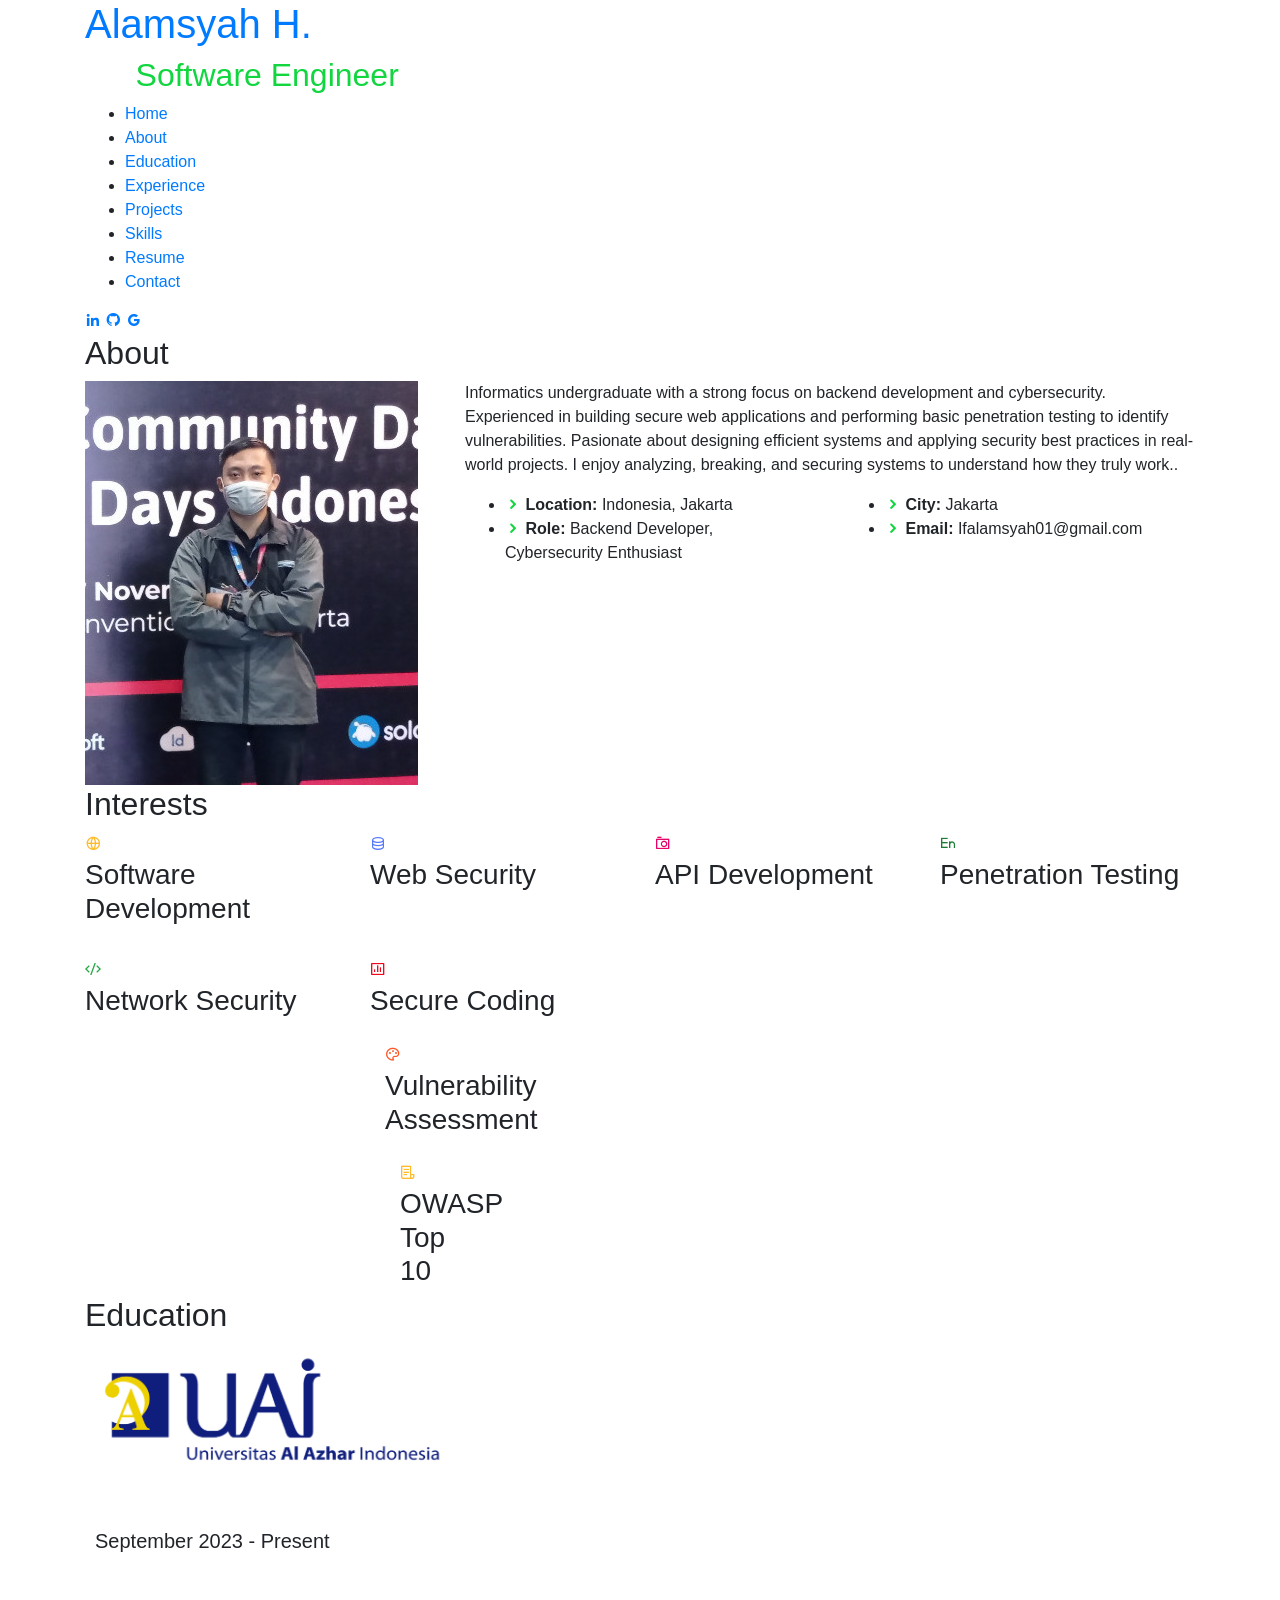
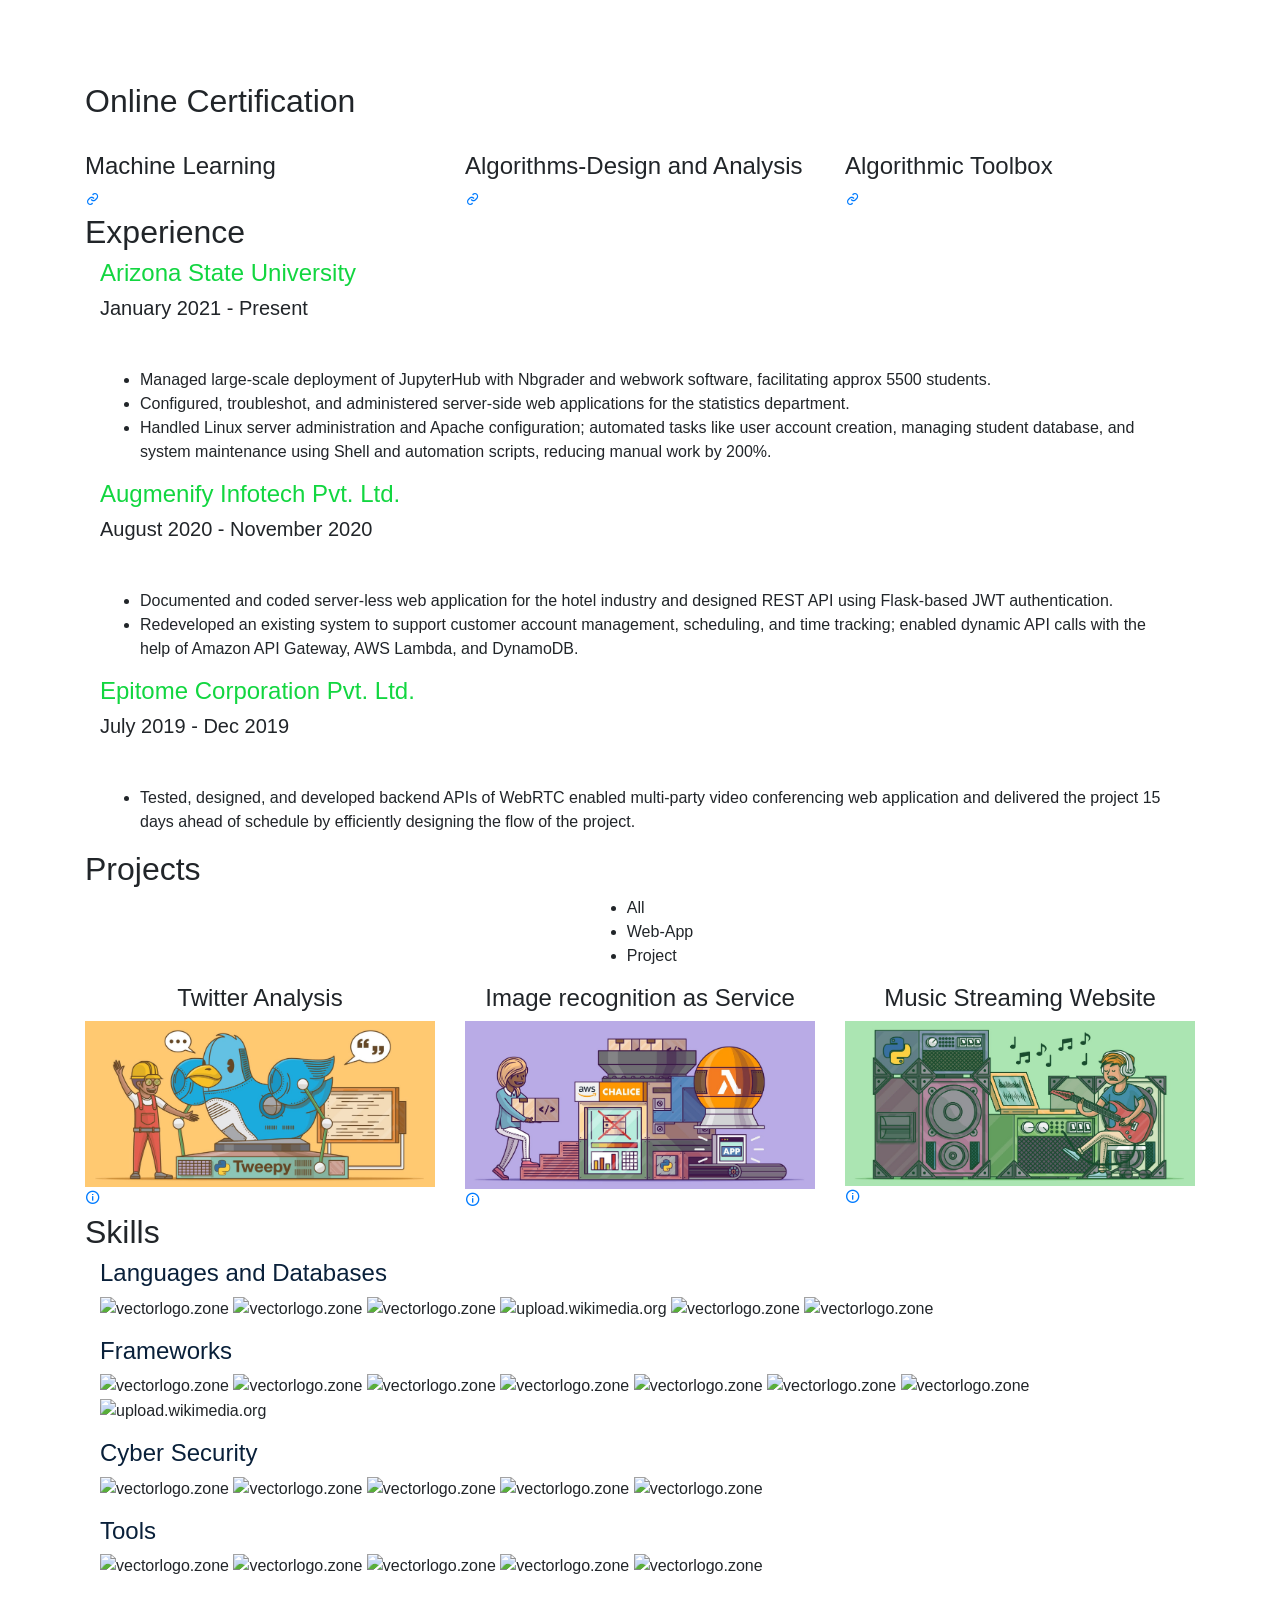
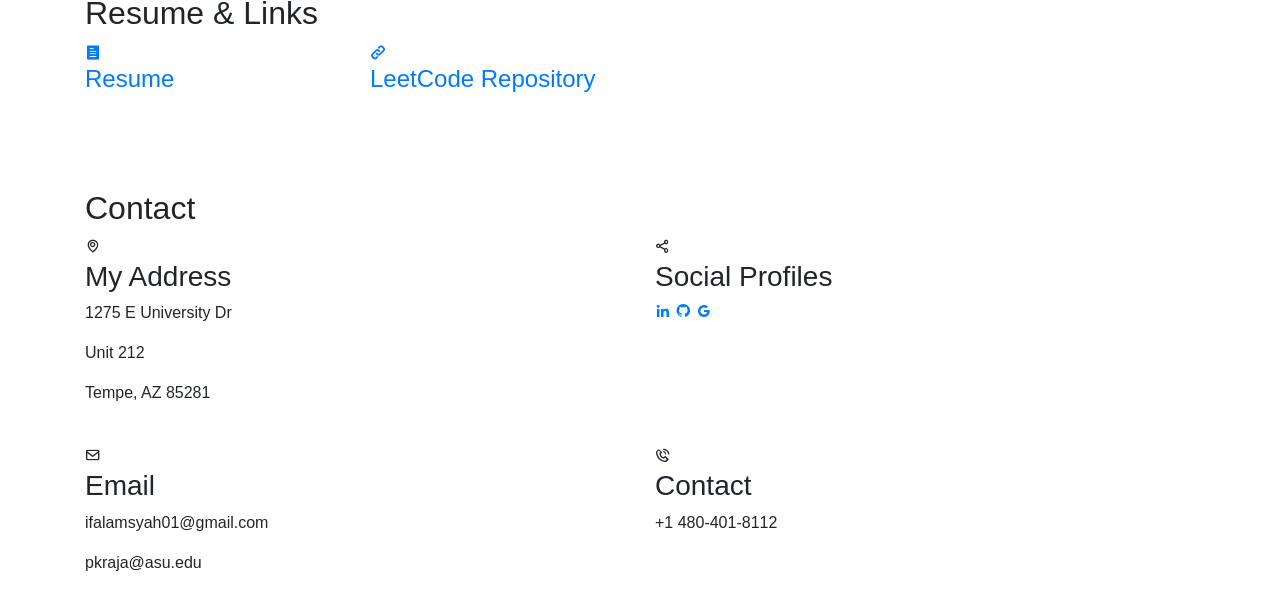
==== commit 3a2bb2fc: "update" ====
--- a/index.html
+++ b/index.html
@@ -74,7 +74,7 @@
 <!--          <li><a href="#projects"> <span>Projects</span></a></li>-->
           <li><a href="#portfolio"> <span>Projects</span></a></li>
           <li><a href="#skills"> <span>Skills</span></a></li>
-          <li><a href="https://drive.google.com/file/d/1pT-Nk6AxY9ZOWBizuDb4htA3IiUF_fSe/view?usp=sharing" target="_blank"> <span>Resume</span></a></li>
+          <li><a href="https://drive.google.com/file/d/1jN9GBlTJmS3lgrL_kaWwd5vdFFJcOhwf/view?usp=sharing" target="_blank"> <span>Resume</span></a></li>
           <!-- <li><a href="#links"> <span>Resume & Links</span></a></li> -->
           <li><a href="#contacts"> <span>Contact</span></a></li>
 
@@ -82,9 +82,9 @@
       </nav><!-- .nav-menu -->
 
       <div class="social-links">
-          <a href="https://www.linkedin.com/in/rajaprerak" target="_blank" class="linkedin"><i class="bx bxl-linkedin"></i></a>
-          <a href="https://www.github.com/rajaprerak" target="_blank" class="github"><i class="bx bxl-github"></i></a>
-          <a href="mailto:rajaprerak@gmail.com" target="_blank" class="google"><i class="bx bxl-google"></i></a>
+          <a href="https://www.linkedin.com/in/alamsyahhutama" target="_blank" class="linkedin"><i class="bx bxl-linkedin"></i></a>
+          <a href="https://www.github.com/tenggara25" target="_blank" class="github"><i class="bx bxl-github"></i></a>
+          <a href="mailto:ifalamsyah01@gmail.com" target="_blank" class="google"><i class="bx bxl-google"></i></a>
 
       </div>
 
@@ -106,21 +106,22 @@
           <img src="assets/img/profile.jpeg" class="img-fluid" alt="">
         </div>
         <div class="col-lg-8 pt-4 pt-lg-0 content" data-aos="fade-left">
-          <p>Focused and enthusiastic developer with a keen interest in software development and artificial intelligence. By comprehensive exposure
-            to the underlying concepts and applying them vividly to various projects, my love for these domains came into being.
-            I am a passionate individual who thrives to build and apply algorithms to solve real-world industry problems.
+          <p>Informatics undergraduate with a strong focus on backend development and cybersecurity. 
+            Experienced in building secure web applications and performing basic penetration testing to identify vulnerabilities. 
+            Pasionate about designing efficient systems and applying security best practices in real-world projects.
+            I enjoy analyzing, breaking, and securing systems to understand how they truly work..
           </p>
           <div class="row">
             <div class="col-lg-6">
               <ul>
-                <li><i class="icofont-rounded-right"></i> <strong>Birthday:</strong> 12 October 1996</li>
-                <li><i class="icofont-rounded-right"></i> <strong>Phone:</strong> +1 480-401-8112</li>
+                <li><i class="icofont-rounded-right"></i> <strong>Location:</strong> Indonesia, Jakarta</li>
+                <li><i class="icofont-rounded-right"></i> <strong>Role:</strong> Backend Developer, Cybersecurity Enthusiast</li>
               </ul>
             </div>
             <div class="col-lg-6">
               <ul>
-                <li><i class="icofont-rounded-right"></i> <strong>City:</strong> Tempe, AZ</li>
-                <li><i class="icofont-rounded-right"></i> <strong>Email:</strong> rajaprerak@gmail.com</li>
+                <li><i class="icofont-rounded-right"></i> <strong>City:</strong> Jakarta </li>
+                <li><i class="icofont-rounded-right"></i> <strong>Email:</strong> Ifalamsyah01@gmail.com</li>
               </ul>
             </div>
           </div>
@@ -146,44 +147,47 @@
         <div class="col-lg-3 col-md-4 mt-4 mt-md-0">
           <div class="icon-box">
             <i class="ri-database-2-line" style="color: #5578ff;"></i>
-            <h3>Machine Learning</h3>
+            <h3>Web Security</h3>
           </div>
         </div>
         <div class="col-lg-3 col-md-4 mt-4 mt-md-0">
           <div class="icon-box">
             <i class="ri-camera-3-line" style="color: #e80368;"></i>
-            <h3>Computer Vision</h3>
+            <h3>API Development</h3>
           </div>
         </div>
         <div class="col-lg-3 col-md-4 mt-4 mt-lg-0">
           <div class="icon-box">
             <i class="ri-english-input" style="color: #1c7d32;"></i>
-            <h3>Natural Language Processing</h3>
+            <h3>Penetration Testing</h3>
           </div>
         </div>
         <div class="col-lg-3 col-md-4 mt-4">
           <div class="icon-box">
             <i class="ri-code-s-slash-fill" style="color: #28a745;"></i>
-            <h3>Software Engineering</h3>
+            <h3>Network Security</h3>
           </div>
         </div>
         <div class="col-lg-3 col-md-4 mt-4">
           <div class="icon-box">
             <i class="ri-bar-chart-box-line" style="color: #f1081f;"></i>
-            <h3>Visualization</h3>
-          </div>
-        </div>
-        <div class="col-lg-3 col-md-4 mt-4">
-          <div class="icon-box">
-            <i class="ri-file-list-3-line" style="color: #47aeff;"></i>
-            <h3>Algorithms</h3>
-          </div>
-        </div>
-        <div class="col-lg-3 col-md-4 mt-4">
-          <div class="icon-box">
-            <i class="ri-image-line" style="color: #ffc107;"></i>
-            <h3>Image Processing</h3>
-          </div>
+            <h3>Secure Coding</h3>
+          </div>
+        <div>
+          <div class="col-lg-3 col-md-4 mt-4">
+            <div class="icon-box">
+              <i class="ri-palette-line" style="color: #ff5828;"></i>
+              <h3>Vulnerability Assessment</h3>
+            </div>
+
+        <div>
+          <div class="col-lg-3 col-md-4 mt-4">
+            <div class="icon-box">
+              <i class="ri-file-list-3-line" style="color: #ffbb2c;"></i>
+              <h3>OWASP Top 10</h3>
+            </div>
+
+        </div>
         </div>
       </div>
 
@@ -203,30 +207,15 @@
 
 
             <div class="col-md-4 mt-4 mt-md-0 icon-box" data-aos="fade-up" data-aos-delay="100" style="padding:0px 0px;padding-bottom: 5px;display: inline-block;">
-              <img src="assets/img/education/ASU.jpg" class="img-fluid" alt="">
+              <img src="assets/img/education/UAI.png" class="img-fluid" alt="">
               <!-- <h4 style="text-align:left;"><a href="https://www.asu.edu/" target="_blank" style="color:#12d640">Arizona State University</a><br> </h4> -->
-              <p style="text-align:left;color:#fff;padding: 5px 10px;"><em>MS in Computer Science</em></p>
-              <h5 style="text-align:left;padding: 0px 10px;">Janurary 2021 - Present</h5>
+              <p style="text-align:left;color:#fff;padding: 5px 10px;"><em>B.Com in Computer Science</em></p>
+              <h5 style="text-align:left;padding: 0px 10px;">September 2023 - Present</h5>
               <h6 style="text-align:left;color:#fff;padding: 0px 10px;">Relevant Coursework</h6>
               <ul style="text-align:left;color:#fff;">
                 <li>Distributed Database Systems</li>
                 <li>Cloud Computing</li>
                 <li>Foundation Of Algorithms</li>
-              </ul>
-            </div>
-            <div class="col-md-4 mt-4 mt-md-0 icon-box" data-aos="fade-up" data-aos-delay="100" style="padding:0px 0px;padding-bottom: 5px;display: inline-block;">
-              <img src="assets/img/education/au.png" class="img-fluid" alt="">
-              <!-- <h4 style="text-align:left;"><a href="https://ahduni.edu.in/" target="_blank" style="color:#12d640">Ahmedabad University</a><br> </h4> -->
-              <p style="text-align:left;color:#fff;padding: 5px 10px;"><em>B.Tech. in Information and Communication Technology</em></p>
-              <h5 style="text-align:left;padding: 0px 10px;">July 2014 - May 2018</h5>
-              <h6 style="text-align:left;color:#fff;padding: 0px 10px;">Relevant Coursework</h6>
-              <ul style="text-align:left;color:#fff;">
-                <!-- <li>Data Structures &amp; Algorithms</li> -->
-                <li>Database Management Systems</li>
-                <!-- <li>Operating Systems</li> -->
-                <li>Algorithms &amp; Optimization for Big Data</li>
-                <li>Machine Learning</li>
-                <!-- <li>Computer Vision</li> -->
               </ul>
             </div>
           </div>
@@ -273,43 +262,6 @@
               <h4>Algorithmic Toolbox</h4>
               <div class="portfolio-links">
                 <a href="https://coursera.org/share/98bbfb990484fac370d5e5ed14334ea4" target="_blank" title="Certificate"><i class="bx bx-link"></i></a>
-              </div>
-            </div>
-          </div>
-        </div>
-
-        <div class="col-lg-4 col-md-6 portfolio-item filter-project" style="position: absolute; left: 0px; top: 218.875px;">
-          <div class="portfolio-wrap">
-            <img src="assets/img/certification/ibm.jpg" class="img-fluid" alt="">
-            <div class="portfolio-info">
-              <h4>Deep Learning with Tensorflow</h4>
-              <div class="portfolio-links">
-                <a href="https://drive.google.com/file/d/1FSwPt19EzY_tpvqkE6igtLf3gccKcssC/view?usp=sharing" target="_blank" title="Certificate"><i class="bx bx-link"></i></a>
-              </div>
-            </div>
-          </div>
-        </div>
-
-        <div class="col-lg-4 col-md-6 portfolio-item filter-project" style="position: absolute; left: 370px; top: 218.875px;">
-          <div class="portfolio-wrap">
-            <img src="assets/img/certification/ibm.jpg" class="img-fluid" alt="">
-            <div class="portfolio-info">
-              <h4>Machine Learning with Python</h4>
-              <div class="portfolio-links">
-                <a href="https://drive.google.com/file/d/1gimySw_NPzCJ54dqZ2j2wYyz-JDOg-S0/view?usp=sharing" target="_blank" title="Certificate"><i class="bx bx-link"></i></a>
-              </div>
-            </div>
-          </div>
-        </div>
-
-
-        <div class="col-lg-4 col-md-6 portfolio-item filter-project" style="position: absolute; left: 740px; top: 218.875px;">
-          <div class="portfolio-wrap">
-            <img src="assets/img/certification/dai.jpg" class="img-fluid" alt="">
-            <div class="portfolio-info">
-              <h4>Neural Networks and Deep Learning</h4>
-              <div class="portfolio-links">
-                <a href="https://www.coursera.org/account/accomplishments/certificate/ELXZ6FE2BU7X?utm_medium=certificate&amp;utm_source=link&amp;utm_campaign=copybutton_certificate/" target="_blank" title="Certificate"><i class="bx bx-link"></i></a>
               </div>
             </div>
           </div>
@@ -360,26 +312,6 @@
                   <li>Tested, designed, and developed backend APIs of WebRTC enabled multi‑party video conferencing web application and delivered the project 15 days ahead of schedule by efficiently designing the flow of the project.</li>
                 </ul>
               </div>
-              <div class="col-md-12 mt-4 mt-md-0 icon-box" data-aos="fade-up" data-aos-delay="100">
-                <h4 style="text-align:left;"><a href="https://www.meditab.com/" target="_blank" style="color:#12d640">Meditab Software Pvt. Ltd.</a><br> </h4>
-                <h5 style="text-align:left;">May 2018 - June 2018</h5>
-                <p style="text-align:left;color:#fff"><em>Programmer Analyst</em></p>
-                <ul style="text-align:left;">
-                  <li>Optimized image processing algorithm of pill detection by creating customized MASKRCNN  algorithm, increasing accuracy by 15%; trained classification algorithm with the help of triplet loss to learn the image embedding of pill, reducing the hassle of collecting data of new pills. </li>
-                  <li>Devised a pipeline of the project to incorporate it into the product of the company. Implemented Restful APIs in Django that enabled our quality Analyst team to increase reporting speed by 46%.</li>
-                  <li>Built a web app to onboard data from the company’s product using Flask, Postgres, and AWS S3, enabling interactive charts in real-time.</li>
-                  <li>Mentored 2 interns to optimize the pill detection algorithm and to include the multiprocessing pipeline, increasing overall speed by 75%.</li>
-                </ul>
-              </div>
-              <div class="col-md-12 mt-4 mt-md-0 icon-box" data-aos="fade-up" data-aos-delay="100">
-                <h4 style="text-align:left;"><a href="https://www.sac.gov.in/Vyom/index.jsp" target="_blank" style="color:#12d640">Space Application Centre, ISRO</a><br> </h4>
-                <h5 style="text-align:left;">Jan 2018 - May 2018</h5>
-                <p style="text-align:left;color:#fff"><em>Research Intern</em></p>
-                <ul style="text-align:left;">
-                  <li>Implemented noise reduction algorithm on the satellite image and prepared architecture for detecting objects in high‑resolution satellite images, achieving 80% accuracy.</li>
-                  <li>Increased accessibility of satellite image data by redesigning database and application for showcasing graphical data.</li>
-                </ul>
-            </div>
           </div>
         </div>
     </div>
@@ -443,97 +375,6 @@
               
               <div class="portfolio-links">
                 <a href="projects/musicplayer.html" data-gall="portfolioDetailsGallery" data-vbtype="iframe" class="venobox" title="Project Details"><i class="bx bx-info-circle"></i></a>
-              </div>
-            </div>
-          </div>
-        </div>
-
-        <div class="col-lg-4 col-md-6 portfolio-item filter-app">
-          <center><h4>Movie Recommender</h4></center>
-          <div class="portfolio-wrap">
-            <img src="assets/img/project/recommender.jpg" class="img-fluid" alt="">
-            <div class="portfolio-info">
-              
-              <div class="portfolio-links">
-                <a href="projects/recommender.html" data-gall="portfolioDetailsGallery" data-vbtype="iframe" class="venobox" title="Project Details"><i class="bx bx-info-circle"></i></a>
-              </div>
-            </div>
-          </div>
-        </div>
-
-        <!-- <div class="col-lg-4 col-md-6 portfolio-item filter-app">
-          <center><h4>To-Do App</h4></center>
-          <div class="portfolio-wrap">
-            <img src="assets/img/project/todo.jpg" class="img-fluid" alt="">
-            <div class="portfolio-info">
-              <div class="portfolio-links">
-                <a href="projects/todo.html" data-gall="portfolioDetailsGallery" data-vbtype="iframe" class="venobox" title="Project Details"><i class="bx bx-info-circle"></i></a>
-              </div>
-            </div>
-          </div>
-        </div> -->
-
-        <div class="col-lg-4 col-md-6 portfolio-item filter-project">
-          <!-- <br> -->
-          <center><h4>Resume Section Classifier</h4></center>
-          <div class="portfolio-wrap">
-            <img src="assets/img/project/resume.jpg" class="img-fluid" alt="">
-            <div class="portfolio-info">
-              <h4>Resume Section Classifier</h4>
-              <div class="portfolio-links">
-                <a href="projects/resume.html" data-gall="portfolioDetailsGallery" data-vbtype="iframe" class="venobox" title="Project Details"><i class="bx bx-info-circle"></i></a>
-              </div>
-            </div>
-          </div>
-        </div>
-
-        <!-- <div class="col-lg-4 col-md-6 portfolio-item filter-app">
-          <br>
-          <center><h4>Tech Blog</h4></center>
-          <div class="portfolio-wrap">
-            <img src="assets/img/project/blog.jpg" class="img-fluid" alt="">
-            <div class="portfolio-info">
-              <div class="portfolio-links">
-                <a href="projects/blog.html" data-gall="portfolioDetailsGallery" data-vbtype="iframe" class="venobox" title="Project Details"><i class="bx bx-info-circle"></i></a>
-              </div>
-            </div>
-          </div>
-        </div> -->
-
-        <div class="col-lg-4 col-md-6 portfolio-item filter-project">
-          <center><h4>Video Description Generator</h4></center>
-          <div class="portfolio-wrap">
-            <img src="assets/img/project/vdg.jpg" class="img-fluid" alt="">
-            <div class="portfolio-info">
-              <div class="portfolio-links">
-                <a href="projects/vdg.html" data-gall="portfolioDetailsGallery" data-vbtype="iframe" class="venobox" title="Project Details"><i class="bx bx-info-circle"></i></a>
-              </div>
-            </div>
-          </div>
-        </div>
-
-        <div class="col-lg-4 col-md-6 portfolio-item filter-app">
-          <center><h4>ML-DL Web-App</h4></center>
-          <div class="portfolio-wrap">
-            <img src="assets/img/project/ml.jpg" class="img-fluid" alt="">
-            <div class="portfolio-info">
-              <div class="portfolio-links">
-                <a href="projects/ml.html" data-gall="portfolioDetailsGallery" data-vbtype="iframe" class="venobox" title="Project Details"><i class="bx bx-info-circle"></i></a>
-              </div>
-            </div>
-          </div>
-        </div>
-
-        
-
-        <div class="col-lg-4 col-md-6 portfolio-item filter-project">
-          <!-- <br> -->
-          <center><h4>Image Generator</h4></center>
-          <div class="portfolio-wrap">
-            <img src="assets/img/project/gan.jpg" class="img-fluid" alt="">
-            <div class="portfolio-info">
-              <div class="portfolio-links">
-                <a href="projects/gan.html" data-gall="portfolioDetailsGallery" data-vbtype="iframe" class="venobox" title="Project Details"><i class="bx bx-info-circle"></i></a>
               </div>
             </div>
           </div>
@@ -581,6 +422,17 @@
                   <img src="https://upload.wikimedia.org/wikipedia/commons/0/05/Scikit_learn_logo_small.svg" alt="upload.wikimedia.org" width="90" height="70">
               </p>
           </div>
+
+          <div class="col-md-12 mt-4 mt-md-0 icon-box" data-aos="lefade-up" data-aos-delay="100" style="background:#fff">
+              <h4 style="text-align:left;color:#09203a">Cyber Security</h4>
+                <p style="text-align:left;">
+                  <img src="https://www.vectorlogo.zone/logos/git-scm/git-scm-ar21.svg" alt="vectorlogo.zone">
+                  <img src="https://www.vectorlogo.zone/logos/amazon_aws/amazon_aws-ar21.svg" alt="vectorlogo.zone">
+                  <img src="https://www.vectorlogo.zone/logos/google_cloud/google_cloud-ar21.svg" alt="vectorlogo.zone">
+                  <img src="https://www.vectorlogo.zone/logos/heroku/heroku-ar21.svg" alt="vectorlogo.zone">
+                  <img src="https://www.vectorlogo.zone/logos/jupyter/jupyter-ar21.svg" alt="vectorlogo.zone">
+              </p>
+          </div>
           <div class="col-md-12 mt-4 mt-md-0 icon-box" data-aos="lefade-up" data-aos-delay="100" style="background:#fff">
               <h4 style="text-align:left;color:#09203a">Tools</h4>
                 <p style="text-align:left;">
@@ -654,9 +506,9 @@
             <i class="bx bx-share-alt"></i>
             <h3>Social Profiles</h3>
             <div class="social-links">
-              <a href="https://www.linkedin.com/in/rajaprerak" target="_blank" class="linkedin"><i class="bx bxl-linkedin"></i></a>
-              <a href="https://www.github.com/rajaprerak" target="_blank" class="github"><i class="bx bxl-github"></i></a>
-              <a href="mailto:rajaprerak@gmail.com" target="_blank" class="google"><i class="bx bxl-google"></i></a>
+              <a href="https://www.linkedin.com/in/alamsyahhutama" target="_blank" class="linkedin"><i class="bx bxl-linkedin"></i></a>
+              <a href="https://www.github.com/tenggara25" target="_blank" class="github"><i class="bx bxl-github"></i></a>
+              <a href="mailto:ifalamsyah01@gmail.com" target="_blank" class="google"><i class="bx bxl-google"></i></a>
 
             </div>
           </div>
@@ -666,7 +518,7 @@
           <div class="info-box">
             <i class="bx bx-envelope"></i>
             <h3>Email</h3>
-            <p>rajaprerak@gmail.com</p>
+            <p>ifalamsyah01@gmail.com</p>
             <p>pkraja@asu.edu</p>
           </div>
         </div>
@@ -697,7 +549,7 @@
   <script src="assets/vendor/typed.js/typed.min.js"></script>
   <script type="text/javascript">
     var typed = new Typed('.typing',{
-      strings: ["Coder", "Developer", "AI Enthusiast"],
+      strings: ["Software Engineer", "Cyber Security Enthusiast", "Penetration Tester"],
       loop: true,
       typeSpeed: 65,
       backSpeed: 65
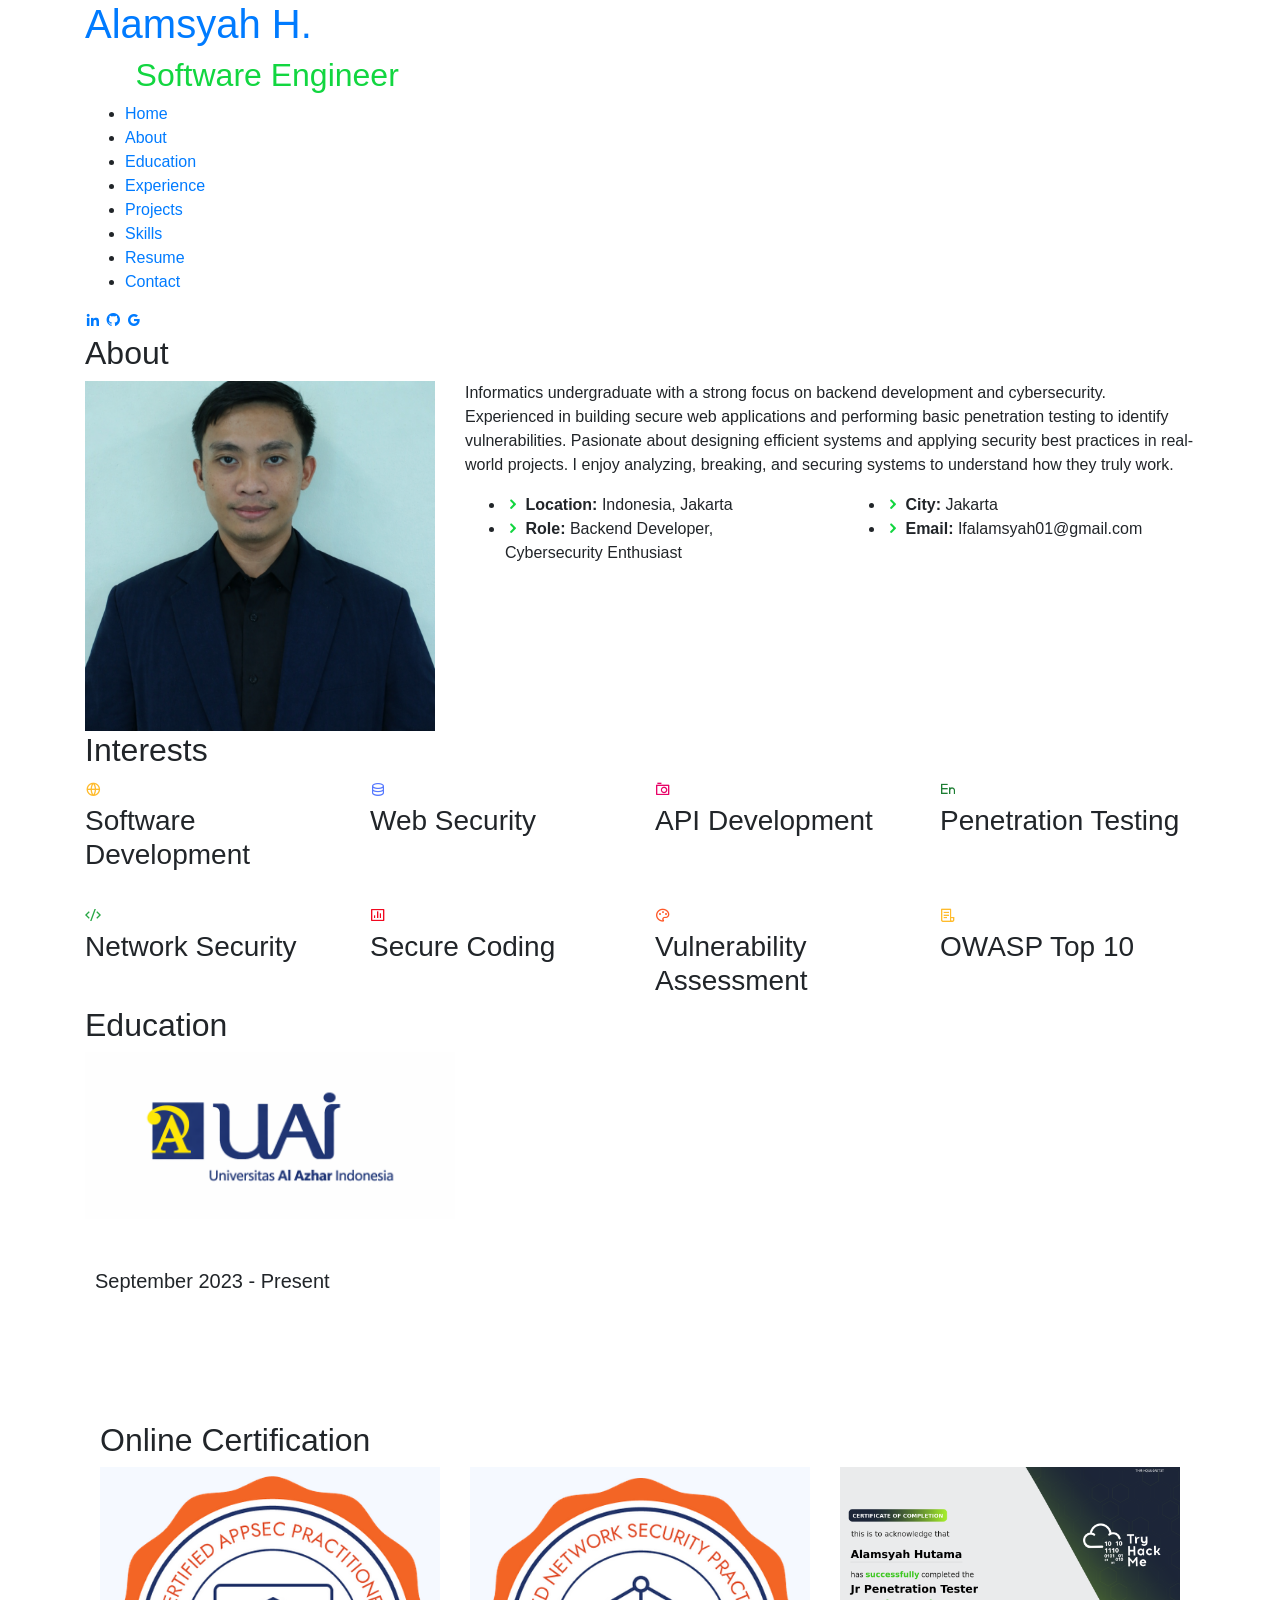
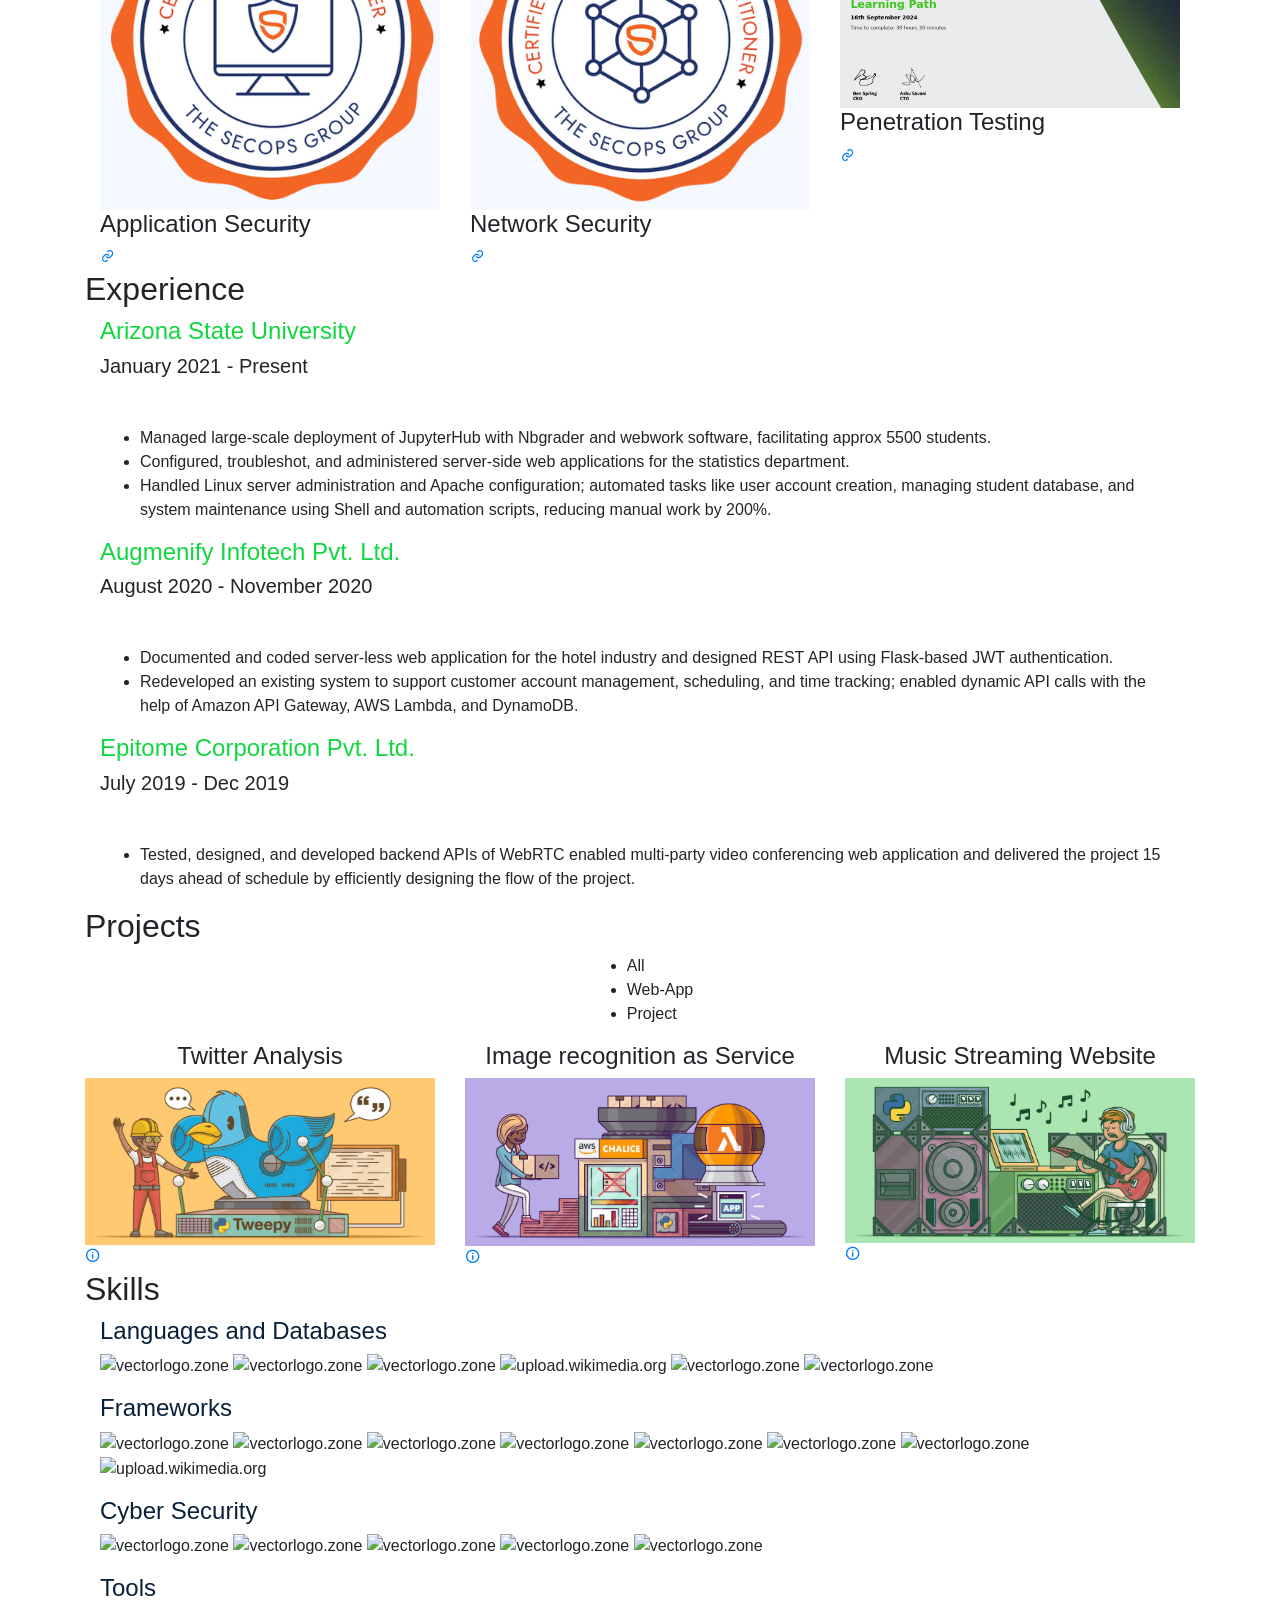
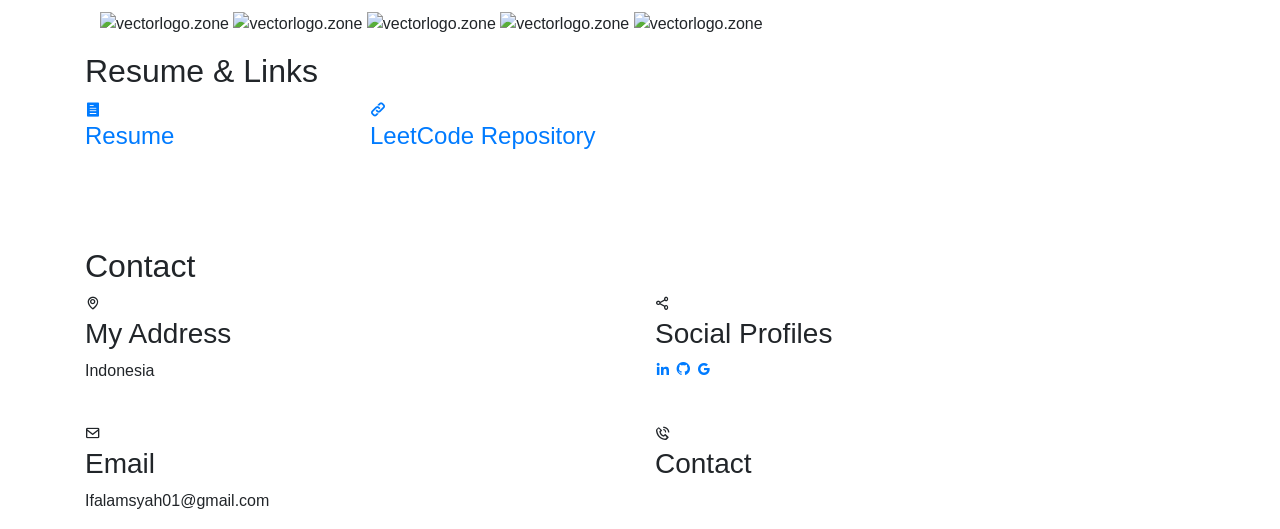
==== commit b3ae4f14: "cek bug" ====
--- a/index.html
+++ b/index.html
@@ -103,13 +103,13 @@
 
       <div class="row">
         <div class="col-lg-4" data-aos="fade-right">
-          <img src="assets/img/profile.jpeg" class="img-fluid" alt="">
+          <img src="assets/img/profile.png" class="img-fluid" alt="My Profile">
         </div>
         <div class="col-lg-8 pt-4 pt-lg-0 content" data-aos="fade-left">
           <p>Informatics undergraduate with a strong focus on backend development and cybersecurity. 
             Experienced in building secure web applications and performing basic penetration testing to identify vulnerabilities. 
             Pasionate about designing efficient systems and applying security best practices in real-world projects.
-            I enjoy analyzing, breaking, and securing systems to understand how they truly work..
+            I enjoy analyzing, breaking, and securing systems to understand how they truly work.
           </p>
           <div class="row">
             <div class="col-lg-6">
@@ -144,48 +144,55 @@
             <h3>Software Development</h3>
           </div>
         </div>
+
         <div class="col-lg-3 col-md-4 mt-4 mt-md-0">
           <div class="icon-box">
             <i class="ri-database-2-line" style="color: #5578ff;"></i>
             <h3>Web Security</h3>
           </div>
         </div>
+
         <div class="col-lg-3 col-md-4 mt-4 mt-md-0">
           <div class="icon-box">
             <i class="ri-camera-3-line" style="color: #e80368;"></i>
             <h3>API Development</h3>
           </div>
         </div>
+
         <div class="col-lg-3 col-md-4 mt-4 mt-lg-0">
           <div class="icon-box">
             <i class="ri-english-input" style="color: #1c7d32;"></i>
             <h3>Penetration Testing</h3>
           </div>
         </div>
+
         <div class="col-lg-3 col-md-4 mt-4">
           <div class="icon-box">
             <i class="ri-code-s-slash-fill" style="color: #28a745;"></i>
             <h3>Network Security</h3>
           </div>
         </div>
+
         <div class="col-lg-3 col-md-4 mt-4">
           <div class="icon-box">
             <i class="ri-bar-chart-box-line" style="color: #f1081f;"></i>
             <h3>Secure Coding</h3>
           </div>
-        <div>
+        </div>
+
           <div class="col-lg-3 col-md-4 mt-4">
             <div class="icon-box">
               <i class="ri-palette-line" style="color: #ff5828;"></i>
               <h3>Vulnerability Assessment</h3>
             </div>
-
-        <div>
+        </div>
+
           <div class="col-lg-3 col-md-4 mt-4">
             <div class="icon-box">
               <i class="ri-file-list-3-line" style="color: #ffbb2c;"></i>
               <h3>OWASP Top 10</h3>
             </div>
+          </div>
 
         </div>
         </div>
@@ -207,9 +214,17 @@
 
 
             <div class="col-md-4 mt-4 mt-md-0 icon-box" data-aos="fade-up" data-aos-delay="100" style="padding:0px 0px;padding-bottom: 5px;display: inline-block;">
-              <img src="assets/img/education/UAI.png" class="img-fluid" alt="">
+            <div class="portfolio-wrap">
+              <a href="https://www.uai.ac.id/" target="_blank">
+              <img src="assets/img/education/Logo-UAI.png" class="img-fluid" alt="">
+              </a>
+              <!-- <div class="portfolio-info">
+                <h4>Universitas Al Azhar Indonesia</h4>
+              </div> -->
+               <div class="portfolio-links">
+              </div>  
               <!-- <h4 style="text-align:left;"><a href="https://www.asu.edu/" target="_blank" style="color:#12d640">Arizona State University</a><br> </h4> -->
-              <p style="text-align:left;color:#fff;padding: 5px 10px;"><em>B.Com in Computer Science</em></p>
+              <p style="text-align:left;color:#fff;padding: 5px 10px;"><em>S.Kom in Computer Science</em></p>
               <h5 style="text-align:left;padding: 0px 10px;">September 2023 - Present</h5>
               <h6 style="text-align:left;color:#fff;padding: 0px 10px;">Relevant Coursework</h6>
               <ul style="text-align:left;color:#fff;">
@@ -233,11 +248,11 @@
 
          <div class="col-lg-4 col-md-6 portfolio-item filter-app" style="position: absolute; left: 0px; top: 0px;">
           <div class="portfolio-wrap">
-            <img src="assets/img/certification/stanford.jpg" class="img-fluid" alt="">
+            <img src="assets/img/certification/CAP.png" class="img-fluid" alt="">
             <div class="portfolio-info">
-              <h4>Machine Learning</h4>
+              <h4>Application Security</h4>
               <div class="portfolio-links">
-                <a href="https://www.coursera.org/account/accomplishments/certificate/2BTJ636Q2E93?utm_medium=certificate&amp;utm_source=link&amp;utm_campaign=copybutton_certificate/" target="_blank" title="Certificate"><i class="bx bx-link"></i></a>
+                <a href="https://candidate.speedexam.net/certificate.aspx?SSTATE=am4131EniU8ntjp4bO5mXZE65CGtjeMtRkaqrjfgDMrtN7XjPvKaSC76FbHYsMl3C4Z8lcdeMtMqrbwWWtld8d9bGrwk10v8/F2J01UMlsQ=" target="_blank" title="Certificate"><i class="bx bx-link"></i></a>
               </div>
             </div>
            </div>
@@ -245,11 +260,11 @@
 
         <div class="col-lg-4 col-md-6 portfolio-item filter-app" style="position: absolute; left: 370px; top: 0px;">
           <div class="portfolio-wrap">
-            <img src="assets/img/certification/stanford.jpg" class="img-fluid" alt="">
+            <img src="assets/img/certification/CNSP.png" class="img-fluid" alt="">
             <div class="portfolio-info">
-              <h4>Algorithms-Design and Analysis</h4>
+              <h4>Network Security</h4>
               <div class="portfolio-links">
-                <a href="https://www.coursera.org/account/accomplishments/certificate/6THRQXYE9EHZ?utm_medium=certificate&amp;utm_source=link&amp;utm_campaign=copybutton_certificate" target="_blank" title="Certificate"><i class="bx bx-link"></i></a>
+              <a href="https://candidate.speedexam.net/certificate.aspx?SSTATE=am4131EniU8ntjp4bO5mXVllCzhnkVa2ggbwpi45CKr75yE8MmrFd6huL0hLJJ/+IyV1WrE2CADORoOoPjp2O7zdTI1WJW1Hj1uqReEkZ/w=" target="_blank" title="Certificate"><i class="bx bx-link"></i></a>
               </div>
             </div>
           </div>
@@ -257,11 +272,11 @@
 
         <div class="col-lg-4 col-md-6 portfolio-item filter-app" style="position: absolute; left: 740px; top: 0px;">
           <div class="portfolio-wrap">
-            <img src="assets/img/certification/ucsd.jpg" class="img-fluid" alt="">
+            <img src="assets/img/certification/THM.png" class="img-fluid" alt="">
             <div class="portfolio-info">
-              <h4>Algorithmic Toolbox</h4>
+              <h4>Penetration Testing</h4>
               <div class="portfolio-links">
-                <a href="https://coursera.org/share/98bbfb990484fac370d5e5ed14334ea4" target="_blank" title="Certificate"><i class="bx bx-link"></i></a>
+                <a href="https://tryhackme-certificates.s3-eu-west-1.amazonaws.com/THM-HQUU0AET3T.png" target="_blank" title="Certificate"><i class="bx bx-link"></i></a>
               </div>
             </div>
           </div>
@@ -495,9 +510,8 @@
           <div class="info-box">
             <i class="bx bx-map"></i>
             <h3>My Address</h3>
-            <p>1275 E University Dr</p>
-            <p>Unit 212</p>
-            <p>Tempe, AZ 85281</p>
+            <p>Indonesia</p>
+ 
           </div>
         </div>
 
@@ -518,15 +532,14 @@
           <div class="info-box">
             <i class="bx bx-envelope"></i>
             <h3>Email</h3>
-            <p>ifalamsyah01@gmail.com</p>
-            <p>pkraja@asu.edu</p>
+            <p>Ifalamsyah01@gmail.com</p>
           </div>
         </div>
         <div class="col-md-6 mt-4 d-flex align-items-stretch">
           <div class="info-box">
             <i class="bx bx-phone-call"></i>
             <h3>Contact</h3>
-            <p>+1 480-401-8112</p>
+            <!-- <p>+1 480-401-8112</p> -->
           </div>
         </div>
       </div>
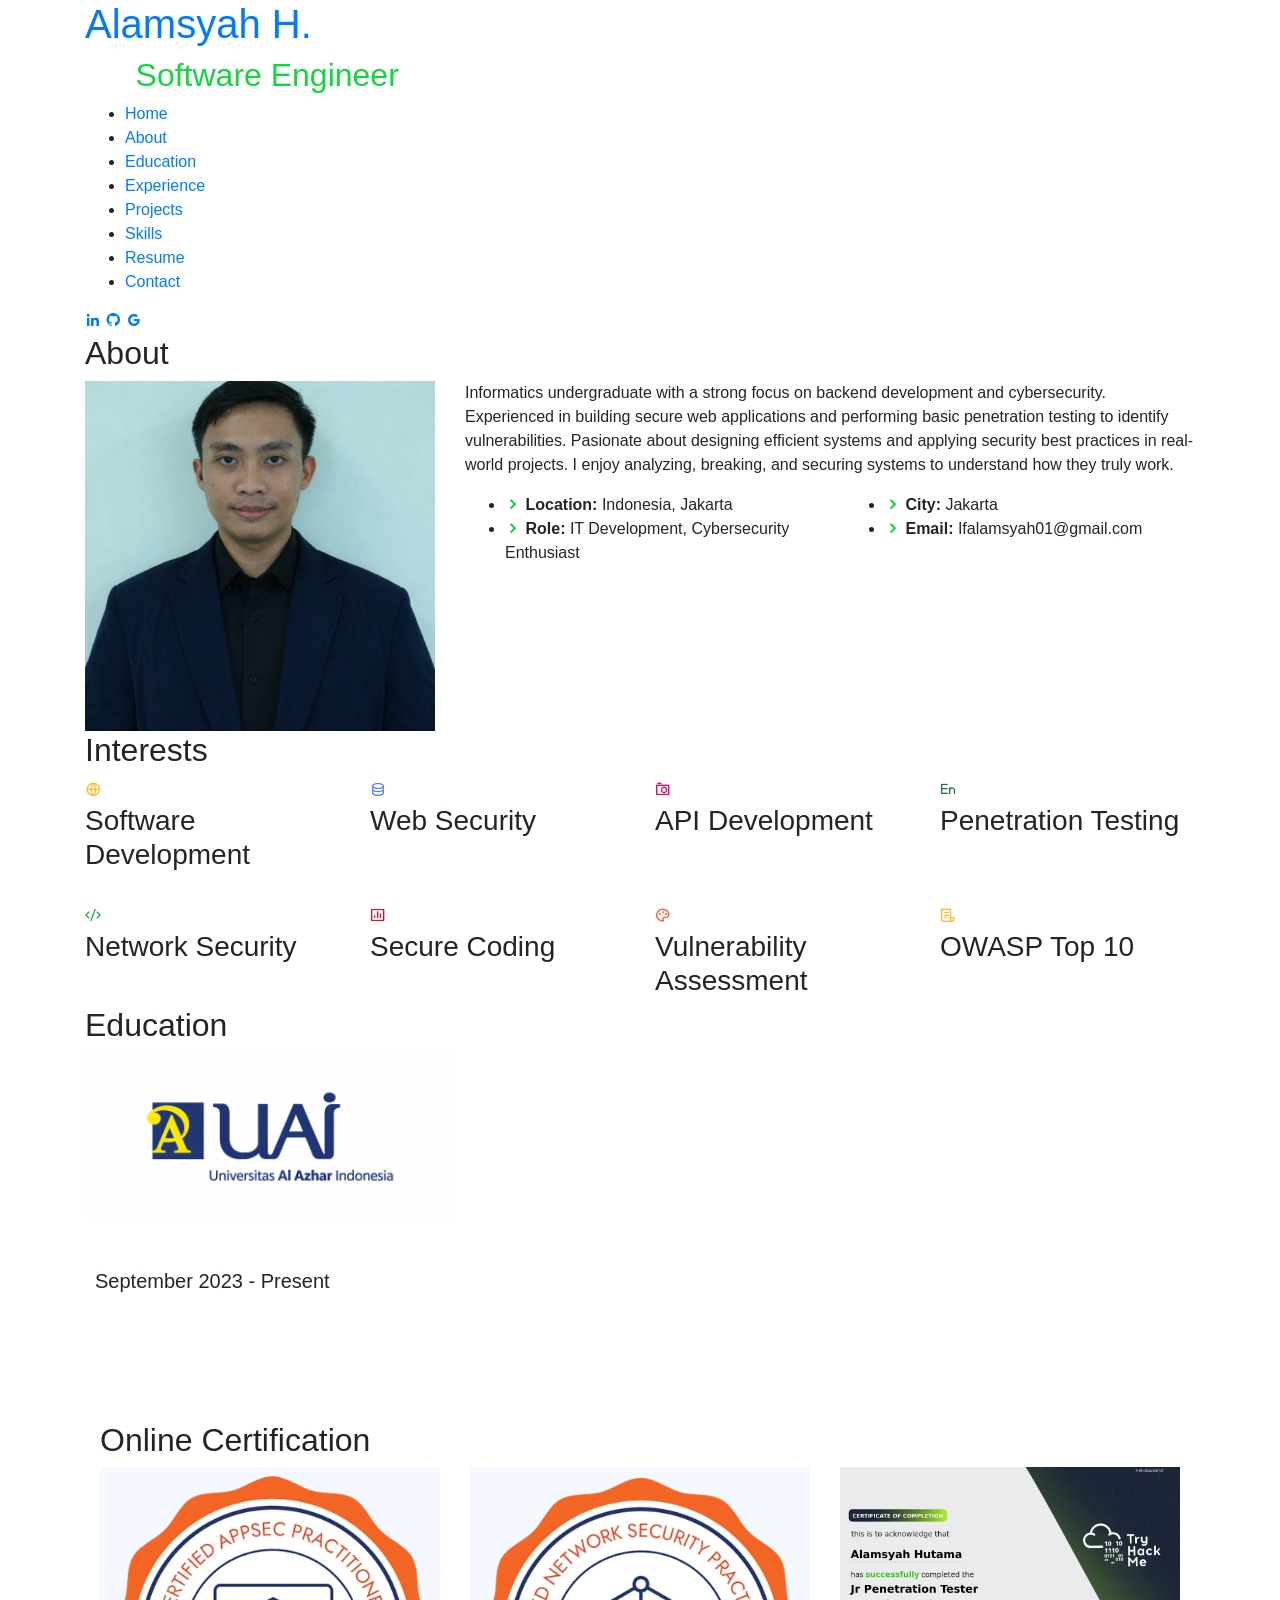
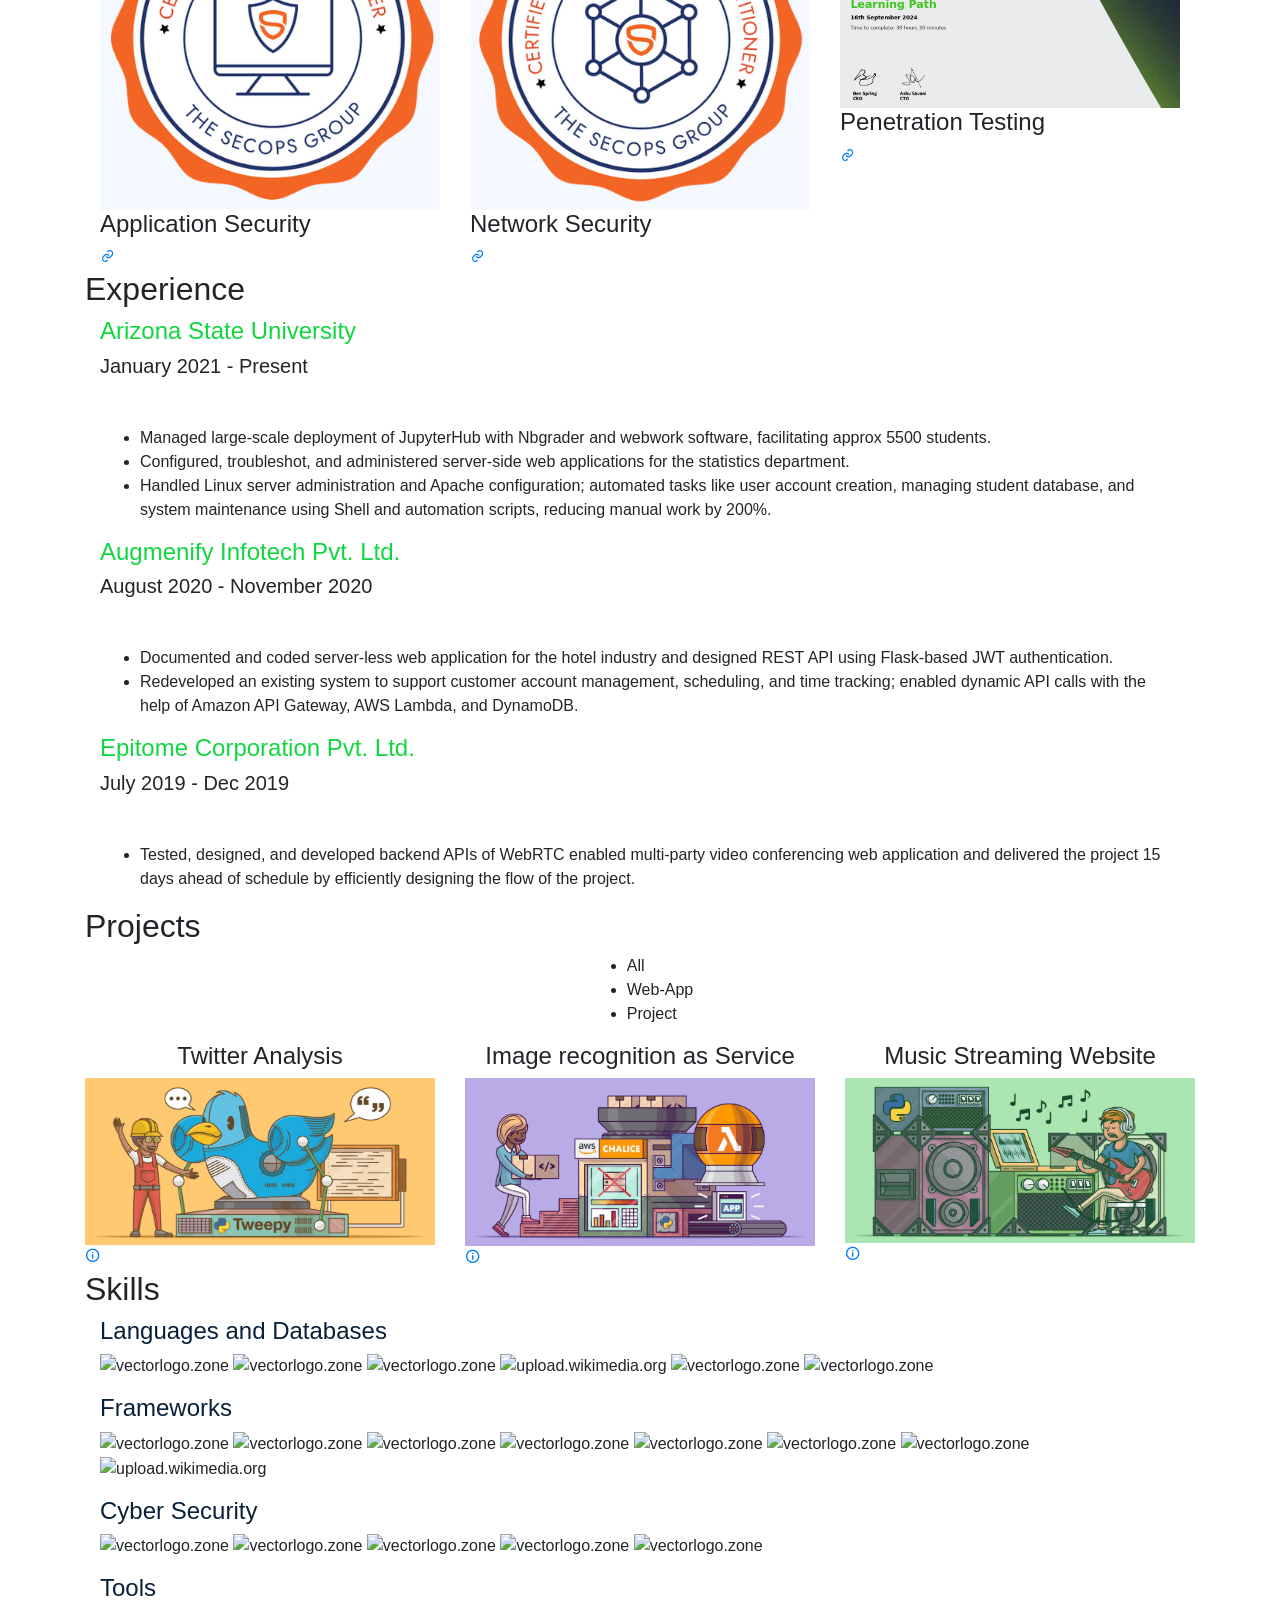
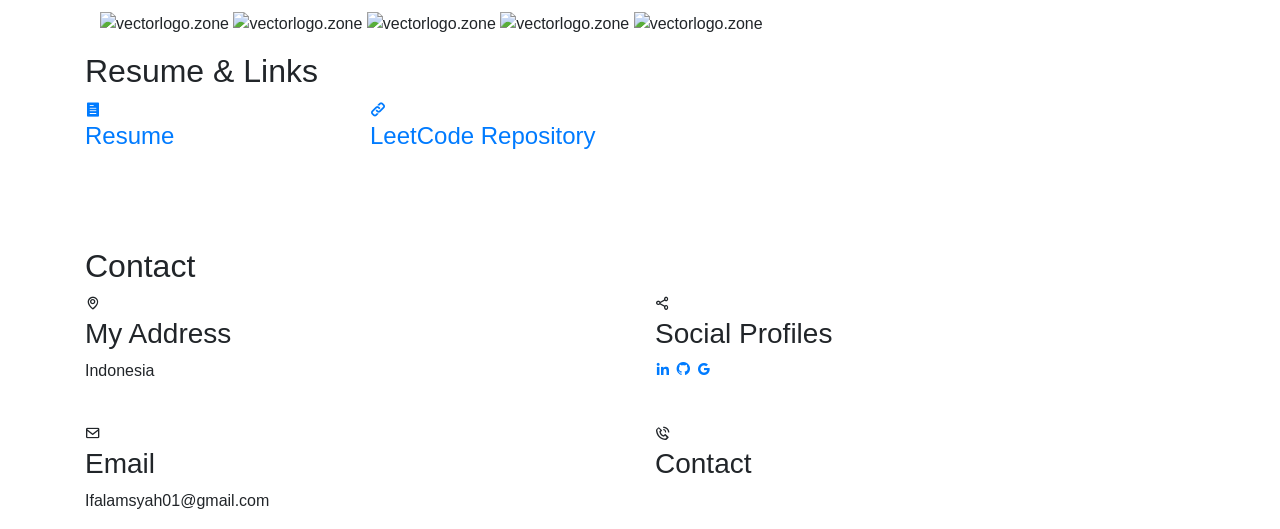
==== commit b58a79a9: "update" ====
--- a/index.html
+++ b/index.html
@@ -115,7 +115,7 @@
             <div class="col-lg-6">
               <ul>
                 <li><i class="icofont-rounded-right"></i> <strong>Location:</strong> Indonesia, Jakarta</li>
-                <li><i class="icofont-rounded-right"></i> <strong>Role:</strong> Backend Developer, Cybersecurity Enthusiast</li>
+                <li><i class="icofont-rounded-right"></i> <strong>Role:</strong> IT Development, Cybersecurity Enthusiast</li>
               </ul>
             </div>
             <div class="col-lg-6">
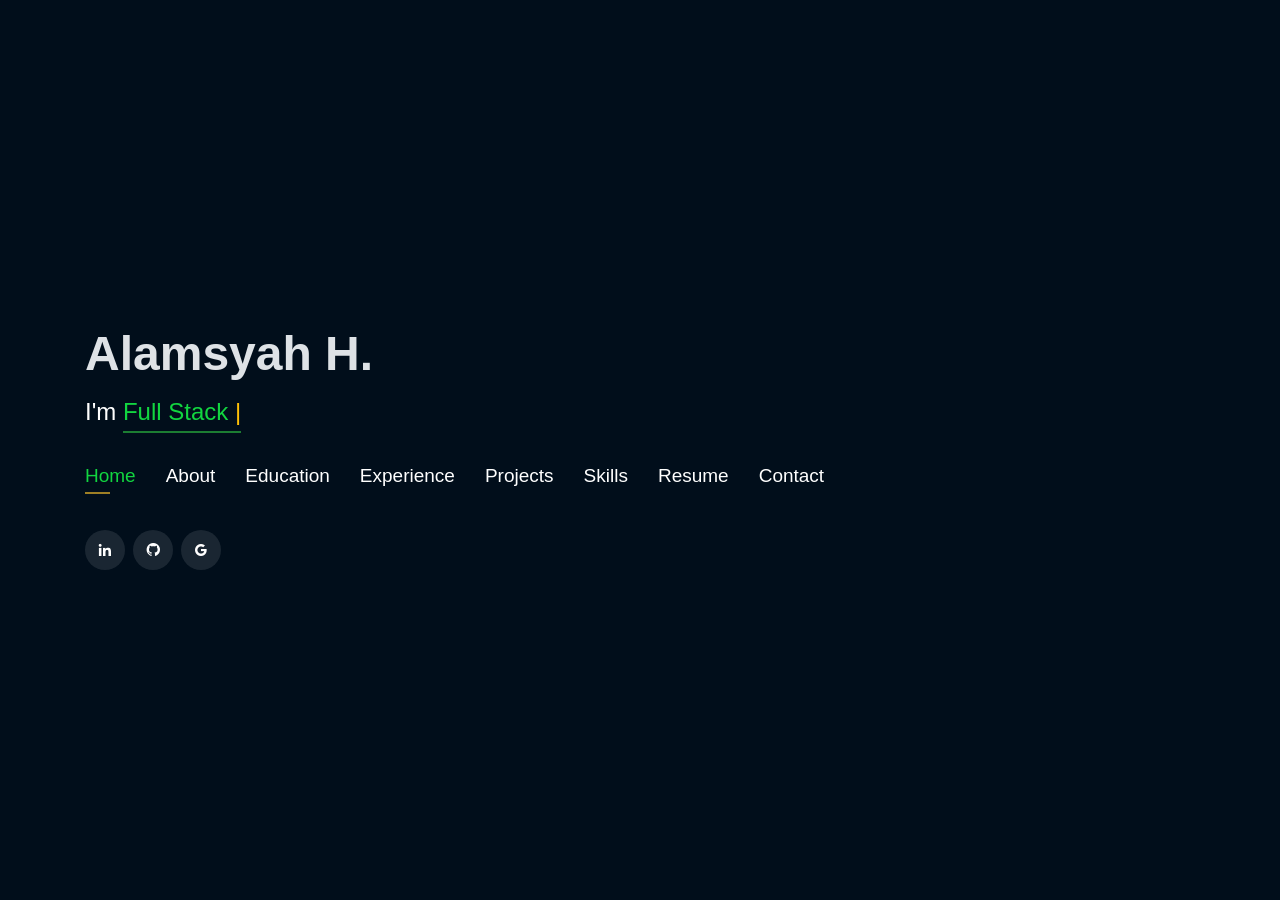
==== commit 6a3ebfa4: "revisi" ====
--- a/index.html
+++ b/index.html
@@ -106,7 +106,7 @@
           <img src="assets/img/profile.png" class="img-fluid" alt="My Profile">
         </div>
         <div class="col-lg-8 pt-4 pt-lg-0 content" data-aos="fade-left">
-          <p>Informatics undergraduate with a strong focus on backend development and cybersecurity. 
+          <p>Informatics undergraduate with a strong focus on Full Stack development and cyber security. 
             Experienced in building secure web applications and performing basic penetration testing to identify vulnerabilities. 
             Pasionate about designing efficient systems and applying security best practices in real-world projects.
             I enjoy analyzing, breaking, and securing systems to understand how they truly work.
@@ -226,8 +226,8 @@
               <!-- <h4 style="text-align:left;"><a href="https://www.asu.edu/" target="_blank" style="color:#12d640">Arizona State University</a><br> </h4> -->
               <p style="text-align:left;color:#fff;padding: 5px 10px;"><em>S.Kom in Computer Science</em></p>
               <h5 style="text-align:left;padding: 0px 10px;">September 2023 - Present</h5>
-              <h6 style="text-align:left;color:#fff;padding: 0px 10px;">Relevant Coursework</h6>
-              <ul style="text-align:left;color:#fff;">
+              <h6 style="text-align:left;color:#fff;padding: 0px 10px;margin-bottom:12px;">Relevant Coursework</h6>
+              <ul class="coursework-list" style="text-align:left;color:#fff;padding-left:25px;margin:0;">
                 <li>Distributed Database Systems</li>
                 <li>Cloud Computing</li>
                 <li>Foundation Of Algorithms</li>
@@ -301,32 +301,35 @@
       <div class="row">
           <div class="col-lg-12" data-aos="fade-up">
               <div class="col-md-12 mt-4 mt-md-0 icon-box" data-aos="fade-up" data-aos-delay="100">
-                <h4 style="text-align:left;"><a href="https://www.asu.edu/" style="color:#12d640">Arizona State University</a><br> </h4>
-                <h5 style="text-align:left;">January 2021 - Present</h5>
-                <p style="text-align:left;color:#fff"><em>Software Engineer </em></p>
-                <ul style="text-align:left;">
-                  <li>Managed large‑scale deployment of JupyterHub with Nbgrader and webwork software, facilitating approx 5500 students.</li>
-                  <li>Configured, troubleshot, and administered server‑side web applications for the statistics department.</li>
-                  <li>Handled Linux server administration and Apache configuration; automated tasks like user account creation, managing student database, and system maintenance using Shell and automation scripts, reducing manual work by 200%.</li>
+                <h4 style="text-align:left;"><a href="https://indomaret.com/" style="color:#12d640">Indomaret Group</a><br> </h4>
+                <h5 style="text-align:left;">February 2020 - Present</h5>
+                <p style="text-align:left;color:#fff"><em>Location Analyst </em></p>
+                <ul class="job-responsibilities" style="text-align:left;">
+                  <li>Prepare and propose lease extension agreements and new franchise opportunities for Indomaret stores in the DKI Jakarta area</li>
+                  <li>Coordinate closely with managers, operational teams, and head office to ensure smooth execution of business processes</li>
+                  <li>Compile and present monthly reports related to leasing performance and store development activities</li>
                 </ul>
               </div>
               <div class="col-md-12 mt-4 mt-md-0 icon-box" data-aos="fade-up" data-aos-delay="100">
-                <h4 style="text-align:left;"><a href="https://www.augmenify.com/" style="color:#12d640">Augmenify Infotech Pvt. Ltd.</a><br> </h4>
-                <h5 style="text-align:left;">August 2020 - November 2020</h5>
-                <p style="text-align:left;color:#fff"><em>Backend Developer</em></p>
-                <ul style="text-align:left;">
-                  <li>Documented and coded server‑less web application for the hotel industry and designed REST API using Flask‑based JWT authentication.</li>
-                  <li>Redeveloped an existing system to support customer account management, scheduling, and time tracking; enabled dynamic API calls with the help of Amazon API Gateway, AWS Lambda, and DynamoDB.</li>
+                <h4 style="text-align:left;"><a href="https://www.telkom.co.id/" style="color:#12d640">Telkom Indonesia</a><br> </h4>
+                <h5 style="text-align:left;">February 2017 - May 2017</h5>
+                <p style="text-align:left;color:#fff"><em>Telecommunications Network Intern</em></p>
+                <ul class="job-responsibilities" style="text-align:left;">
+                  <li>Supported the deployment and maintenance of fiber optic network infrastructure, ensuring stable and reliable connectivity</li>
+                  <li>Conducted initial diagnostics and troubleshooting to resolve network performance and connectivity issues</li>
+                  <li>Assisted in network testing procedures, including signal measurement and quality verification</li>
+                  <li>Collaborated with field engineers on-site to execute installation and maintenance operations efficiently</li>
+                  <li>Maintained documentation of technical activities, network configurations, and issue resolutions</li>
                 </ul>
               </div>
-              <div class="col-md-12 mt-4 mt-md-0 icon-box" data-aos="fade-up" data-aos-delay="100">
+              <!-- <div class="col-md-12 mt-4 mt-md-0 icon-box" data-aos="fade-up" data-aos-delay="100">
                 <h4 style="text-align:left;"><a href="https://www.epitomesolutions.in/" style="color:#12d640">Epitome Corporation Pvt. Ltd.</a><br> </h4>
                 <h5 style="text-align:left;">July 2019 - Dec 2019</h5>
                 <p style="text-align:left;color:#fff"><em>Software Developer</em></p>
                 <ul style="text-align:left;">
                   <li>Tested, designed, and developed backend APIs of WebRTC enabled multi‑party video conferencing web application and delivered the project 15 days ahead of schedule by efficiently designing the flow of the project.</li>
                 </ul>
-              </div>
+              </div> -->
           </div>
         </div>
     </div>
@@ -403,69 +406,45 @@
 
 
 
-  <!-- Start Skills Section -->
-
-  <section id="skills" class="services">
+ <!-- Start Skills Section -->
+<section id="skills" class="services">
     <div class="container">
       <div class="section-title">
         <h2>Skills</h2>
       </div>
       <div class="row">
-        <div class="col-lg-12" data-aos="fade-up">
-          <div class="col-md-12 mt-4 mt-md-0 icon-box" data-aos="fade-up" data-aos-delay="100" style="background:#fff">
-            <h4 style="text-align:left;color:#09203a">Languages and Databases</h4>
-                <p style="text-align:left;">
-                  <img src="https://www.vectorlogo.zone/logos/python/python-horizontal.svg" alt="vectorlogo.zone" height="50" width="150">
-                  <img src="https://www.vectorlogo.zone/logos/java/java-horizontal.svg" alt="vectorlogo.zone" height="50" width="120">
-                  <img src="https://www.vectorlogo.zone/logos/w3_html5/w3_html5-ar21.svg" alt="vectorlogo.zone">
-                  <img src="https://upload.wikimedia.org/wikipedia/commons/d/d5/CSS3_logo_and_wordmark.svg" alt="upload.wikimedia.org" height="60" width="90">
-                  <img src="https://www.vectorlogo.zone/logos/mysql/mysql-horizontal.svg" alt="vectorlogo.zone" height="70" width="130">
-                  <img src="https://www.vectorlogo.zone/logos/postgresql/postgresql-horizontal.svg" alt="vectorlogo.zone" height="50" width="190">
-
-                </p>
-            </div>
-            <div class="col-md-12 mt-4 mt-md-0 icon-box" data-aos="lefade-up" data-aos-delay="100" style="background:#fff">
-              <h4 style="text-align:left;color:#09203a">Frameworks</h4>
-                <p style="text-align:left;">
-                  <img src="https://www.vectorlogo.zone/logos/pocoo_flask/pocoo_flask-ar21.svg" alt="vectorlogo.zone">
-                  <img src="https://www.vectorlogo.zone/logos/djangoproject/djangoproject-ar21.svg" alt="vectorlogo.zone">
-                  <img src="https://www.vectorlogo.zone/logos/nodejs/nodejs-horizontal.svg" alt="vectorlogo.zone">
-                  <img src="https://www.vectorlogo.zone/logos/getbootstrap/getbootstrap-ar21.svg" alt="vectorlogo.zone">
-                  <img src="https://www.vectorlogo.zone/logos/tensorflow/tensorflow-ar21.svg" alt="vectorlogo.zone">
-                  <img src="https://www.vectorlogo.zone/logos/pytorch/pytorch-ar21.svg" alt="vectorlogo.zone">
-                  <img src="https://www.vectorlogo.zone/logos/opencv/opencv-ar21.svg" alt="vectorlogo.zone">
-                  <img src="https://upload.wikimedia.org/wikipedia/commons/0/05/Scikit_learn_logo_small.svg" alt="upload.wikimedia.org" width="90" height="70">
-              </p>
-          </div>
-
-          <div class="col-md-12 mt-4 mt-md-0 icon-box" data-aos="lefade-up" data-aos-delay="100" style="background:#fff">
-              <h4 style="text-align:left;color:#09203a">Cyber Security</h4>
-                <p style="text-align:left;">
-                  <img src="https://www.vectorlogo.zone/logos/git-scm/git-scm-ar21.svg" alt="vectorlogo.zone">
-                  <img src="https://www.vectorlogo.zone/logos/amazon_aws/amazon_aws-ar21.svg" alt="vectorlogo.zone">
-                  <img src="https://www.vectorlogo.zone/logos/google_cloud/google_cloud-ar21.svg" alt="vectorlogo.zone">
-                  <img src="https://www.vectorlogo.zone/logos/heroku/heroku-ar21.svg" alt="vectorlogo.zone">
-                  <img src="https://www.vectorlogo.zone/logos/jupyter/jupyter-ar21.svg" alt="vectorlogo.zone">
-              </p>
-          </div>
-          <div class="col-md-12 mt-4 mt-md-0 icon-box" data-aos="lefade-up" data-aos-delay="100" style="background:#fff">
-              <h4 style="text-align:left;color:#09203a">Tools</h4>
-                <p style="text-align:left;">
-                  <img src="https://www.vectorlogo.zone/logos/git-scm/git-scm-ar21.svg" alt="vectorlogo.zone">
-                  <img src="https://www.vectorlogo.zone/logos/amazon_aws/amazon_aws-ar21.svg" alt="vectorlogo.zone">
-                  <img src="https://www.vectorlogo.zone/logos/google_cloud/google_cloud-ar21.svg" alt="vectorlogo.zone">
-                  <img src="https://www.vectorlogo.zone/logos/heroku/heroku-ar21.svg" alt="vectorlogo.zone">
-                  <img src="https://www.vectorlogo.zone/logos/jupyter/jupyter-ar21.svg" alt="vectorlogo.zone">
-              </p>
-          </div>
-        </div>
-      </div>
+        
+          <div class="col-lg-12" data-aos="fade-up">
+              <div class="col-md-12 mt-4 mt-md-0 icon-box" data-aos="fade-up" data-aos-delay="100">
+                <h4 style="text-align:left;"><a href="https://indomaret.com/" style="color:#12d640">Frontend</a><br> </h4>
+                <h5 style="text-align:left;">HTML, CSS, JavaScript, Bootstrap</h5>   
+              </div>
+
+              <div class="col-md-12 mt-4 mt-md-0 icon-box" data-aos="fade-up" data-aos-delay="100">
+                <h4 style="text-align:left;"><a href="" style="color:#12d640">Backend</a><br> </h4>
+                <h5 style="text-align:left;">Laravel, Node.js</h5>
+              </div>
+
+               <div class="col-md-12 mt-4 mt-md-0 icon-box" data-aos="fade-up" data-aos-delay="100">
+                <h4 style="text-align:left;"><a href="" style="color:#12d640">Database</a><br> </h4>
+                <h5 style="text-align:left;">MySQL, PostgreSQL</h5>
+              </div>
+
+               <div class="col-md-12 mt-4 mt-md-0 icon-box" data-aos="fade-up" data-aos-delay="100">
+                <h4 style="text-align:left;"><a href="" style="color:#12d640">Cloud & Tools</a><br> </h4>
+                <h5 style="text-align:left;">Azure, Linux, Docker, Git & Github</h5>
+              </div>
+
+              <div class="col-md-12 mt-4 mt-md-0 icon-box" data-aos="fade-up" data-aos-delay="100">
+                <h4 style="text-align:left;"><a href="" style="color:#12d640">Cyber Security</a><br> </h4>
+                <h5 style="text-align:left;">Web Security, Network Security, Application Security, Vulnerability Assessment, Penetration Testing</h5>
+              </div>
+       
+          </div>
+        </div>
     </div>
   </section>
-
-  <!-- End Skills Section -->
-
-
+<!-- End Skills Section -->
 
 
   <!-- Start Links section -->
@@ -535,12 +514,12 @@
             <p>Ifalamsyah01@gmail.com</p>
           </div>
         </div>
-        <div class="col-md-6 mt-4 d-flex align-items-stretch">
+        <!-- <div class="col-md-6 mt-4 d-flex align-items-stretch">
           <div class="info-box">
             <i class="bx bx-phone-call"></i>
             <h3>Contact</h3>
-            <!-- <p>+1 480-401-8112</p> -->
-          </div>
+           <p>+1 480-401-8112</p>
+          </div> -->
         </div>
       </div>
       <!-- <div id="sfczmlqxr5caww28rswrt8849ghbekgnh3j" ></div><script type="text/javascript" src="https://counter1.stat.ovh/private/counter.js?c=zmlqxr5caww28rswrt8849ghbekgnh3j&down=async" async></script><noscript><a href="https://www.freecounterstat.com" title="free web counter"><img src="https://counter1.stat.ovh/private/freecounterstat.php?c=zmlqxr5caww28rswrt8849ghbekgnh3j" border="0" title="free web counter" alt="free web counter" style="visibility: none;"></a></noscript> -->
@@ -562,7 +541,7 @@
   <script src="assets/vendor/typed.js/typed.min.js"></script>
   <script type="text/javascript">
     var typed = new Typed('.typing',{
-      strings: ["Software Engineer", "Cyber Security Enthusiast", "Penetration Tester"],
+      strings: ["Full Stack Developer", "Cyber Security Enthusiast", "Penetration Tester"],
       loop: true,
       typeSpeed: 65,
       backSpeed: 65
--- a/assets/css/style.css
+++ b/assets/css/style.css
@@ -709,6 +709,20 @@
   margin-bottom: 0;
 }
 
+.services .icon-box ul {
+  list-style: none;
+  padding: 0;
+  margin: 0;
+}
+
+.services .icon-box ul li {
+  text-align: left;
+  padding: 8px 0;
+  font-size: 14px;
+  line-height: 24px;
+  color: #ffffff;
+}
+
 .services .icon-box:hover {
   background: #042e5f;
   border-color: #1c7d32;
@@ -1096,3 +1110,57 @@
     transform: translateX(-50%);
   }
 }
+
+/*--------------------------------------------------------------
+# Coursework List
+--------------------------------------------------------------*/
+.coursework-list {
+  list-style: none !important;
+  padding-left: 25px !important;
+  margin: 0 !important;
+}
+
+.coursework-list li {
+  padding: 10px 0 !important;
+  font-size: 14px !important;
+  line-height: 22px;
+  color: #fff !important;
+  position: relative;
+  padding-left: 20px !important;
+}
+
+.coursework-list li:before {
+  content: "▪ ";
+  color: #12d640;
+  font-weight: bold;
+  margin-right: 10px;
+  position: absolute;
+  left: 0;
+}
+
+/*--------------------------------------------------------------
+# Job Responsibilities List
+--------------------------------------------------------------*/
+.job-responsibilities {
+  list-style: none !important;
+  padding-left: 25px !important;
+  margin: 0 !important;
+}
+
+.job-responsibilities li {
+  padding: 12px 0 !important;
+  font-size: 14px !important;
+  line-height: 24px;
+  color: #fff !important;
+  position: relative;
+  padding-left: 20px !important;
+}
+
+.job-responsibilities li:before {
+  content: "▪ ";
+  color: #12d640;
+  font-weight: bold;
+  margin-right: 10px;
+  position: absolute;
+  left: 0;
+}
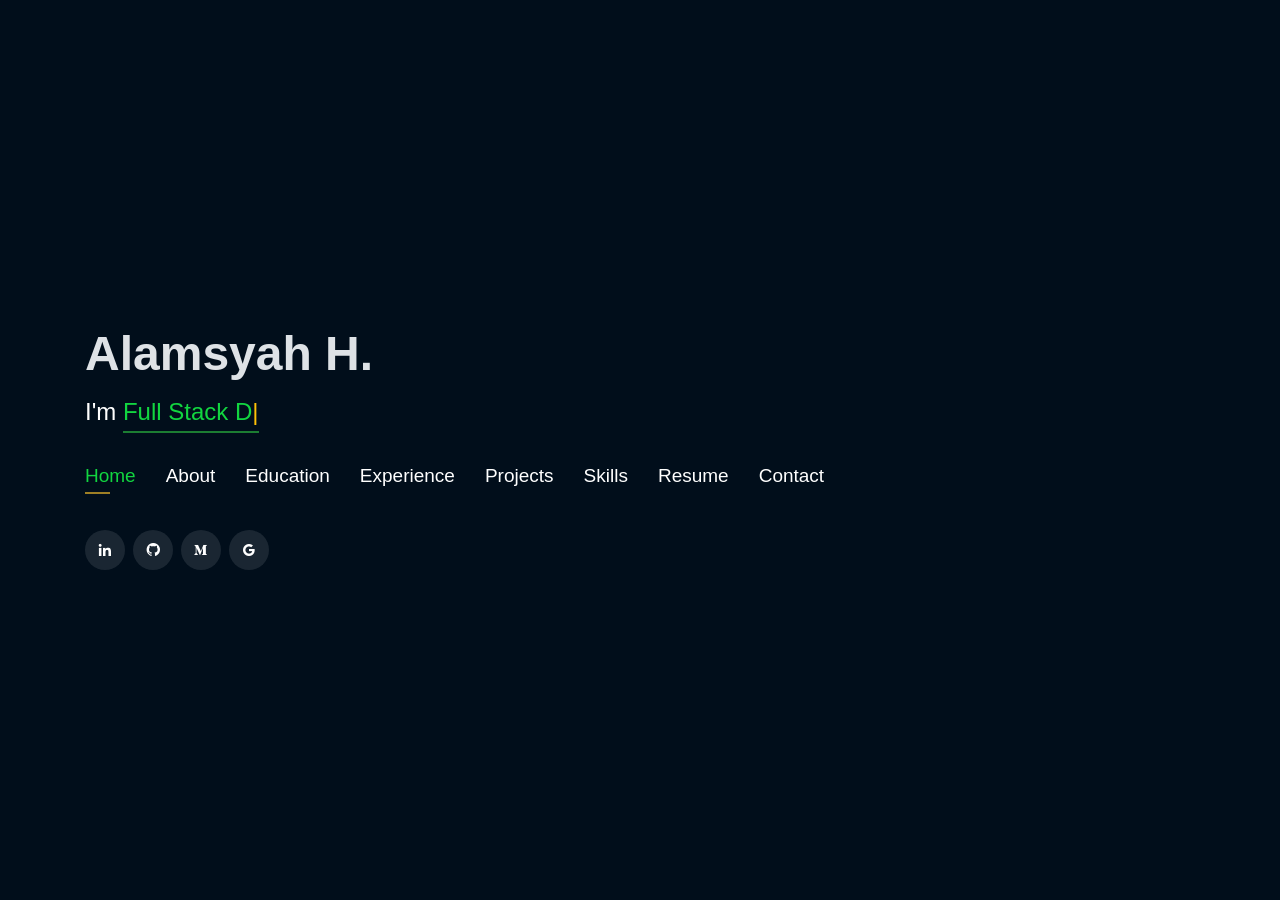
==== commit a44e02f9: "edit index.html" ====
--- a/index.html
+++ b/index.html
@@ -84,6 +84,7 @@
       <div class="social-links">
           <a href="https://www.linkedin.com/in/alamsyahhutama" target="_blank" class="linkedin"><i class="bx bxl-linkedin"></i></a>
           <a href="https://www.github.com/tenggara25" target="_blank" class="github"><i class="bx bxl-github"></i></a>
+          <a href="https://www.medium.com/@alamsyahhutama" target="_blank" class="medium"><i class="bx bxl-medium"></i></a>
           <a href="mailto:ifalamsyah01@gmail.com" target="_blank" class="google"><i class="bx bxl-google"></i></a>
 
       </div>
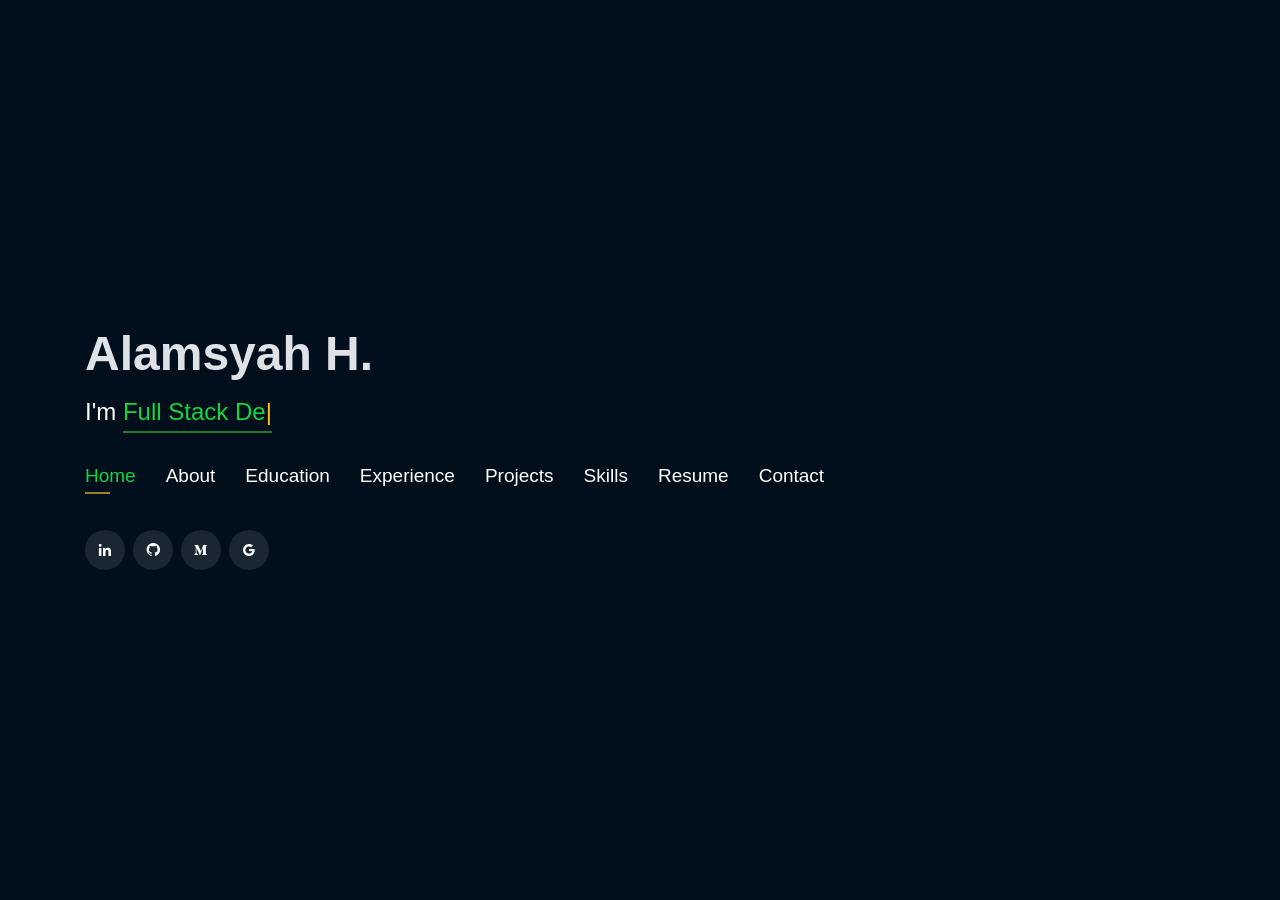
==== commit 9c09baf2: "revisi" ====
--- a/index.html
+++ b/index.html
@@ -238,9 +238,8 @@
         </div>
       </div>
 
-
-    <div class="portfolio">
-    <div class="container">
+      <br>
+
       <div class="section-title">
         <h2>Online Certification</h2>
       </div>
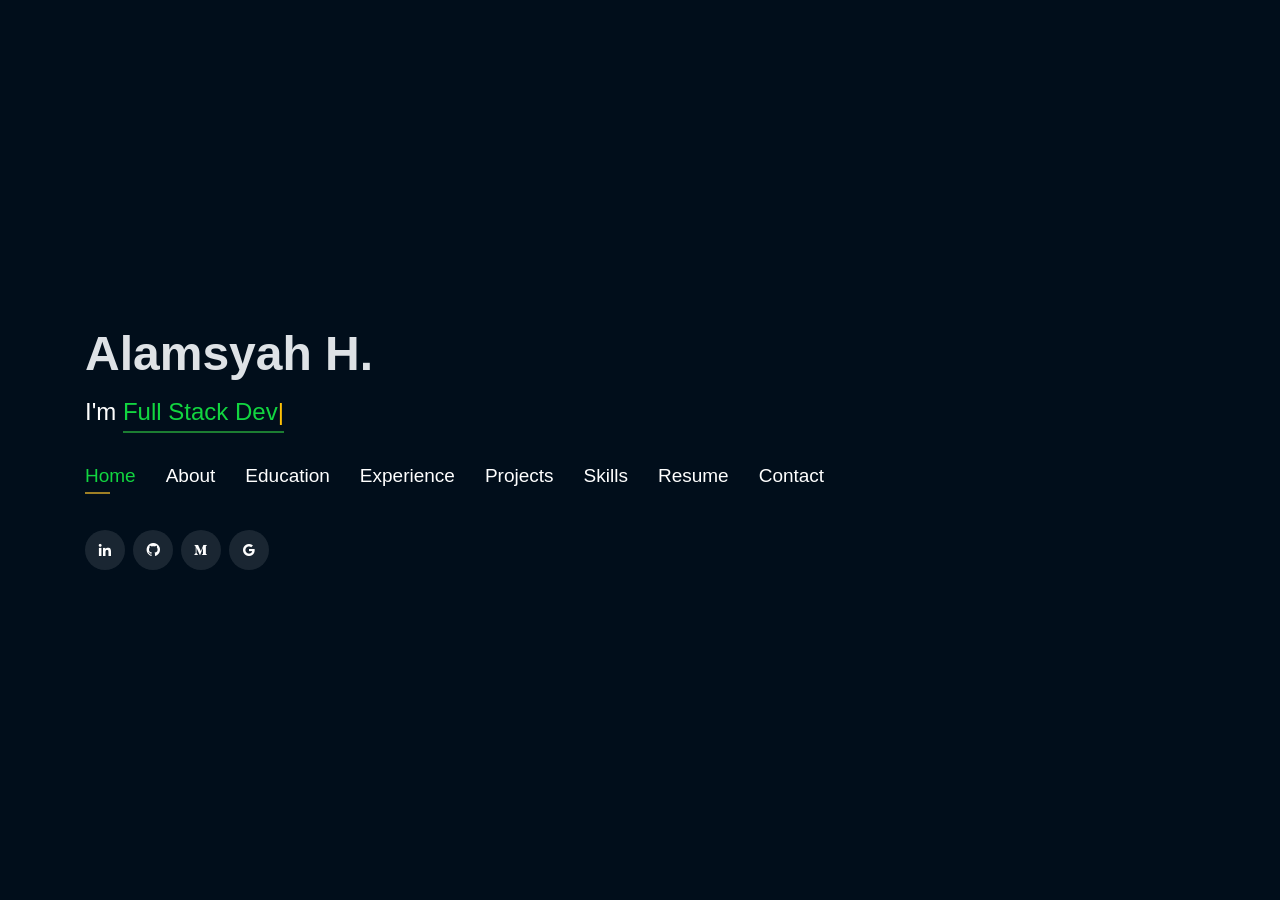
==== commit 673152cc: "revisi" ====
--- a/index.html
+++ b/index.html
@@ -9,11 +9,11 @@
   'https://www.googletagmanager.com/gtm.js?id='+i+dl;f.parentNode.insertBefore(j,f);
   })(window,document,'script','dataLayer','GTM-5BB8W2X');</script>
   <!-- End Google Tag Manager -->
-  <link rel="icon" type="image/png" href="/favicon.png"/>
+  <!-- <link rel="icon" type="image/png" href="/favicon.png"/> -->
   <meta charset="utf-8">
   <meta content="width=device-width, initial-scale=1.0" name="viewport">
 
-  <title>Personal Portfolio</title>
+  <title>About Me - Alamsyah H.</title>
   <meta content="" name="descriptison">
   <meta content="" name="keywords">
 
@@ -216,8 +216,7 @@
 
             <div class="col-md-4 mt-4 mt-md-0 icon-box" data-aos="fade-up" data-aos-delay="100" style="padding:0px 0px;padding-bottom: 5px;display: inline-block;">
             <div class="portfolio-wrap">
-              <a href="https://www.uai.ac.id/" target="_blank">
-              <img src="assets/img/education/Logo-UAI.png" class="img-fluid" alt="">
+              <a href="https://www.uai.ac.id/" target="_blank"><img src="assets/img/education/Logo-UAI.png" class="img-fluid" alt="">
               </a>
               <!-- <div class="portfolio-info">
                 <h4>Universitas Al Azhar Indonesia</h4>
@@ -248,23 +247,26 @@
 
          <div class="col-lg-4 col-md-6 portfolio-item filter-app" style="position: absolute; left: 0px; top: 0px;">
           <div class="portfolio-wrap">
-            <img src="assets/img/certification/CAP.png" class="img-fluid" alt="">
+            <a href="https://candidate.speedexam.net/certificate.aspx?SSTATE=am4131EniU8ntjp4bO5mXZE65CGtjeMtRkaqrjfgDMrtN7XjPvKaSC76FbHYsMl3C4Z8lcdeMtMqrbwWWtld8d9bGrwk10v8/F2J01UMlsQ=" target="_blank">
+              <img src="assets/img/certification/CAP.png" class="img-fluid" alt="Application Security Certificate">
+            </a>
             <div class="portfolio-info">
               <h4>Application Security</h4>
-              <div class="portfolio-links">
+              <!-- <div class="portfolio-links">
                 <a href="https://candidate.speedexam.net/certificate.aspx?SSTATE=am4131EniU8ntjp4bO5mXZE65CGtjeMtRkaqrjfgDMrtN7XjPvKaSC76FbHYsMl3C4Z8lcdeMtMqrbwWWtld8d9bGrwk10v8/F2J01UMlsQ=" target="_blank" title="Certificate"><i class="bx bx-link"></i></a>
-              </div>
+              </div> -->
             </div>
            </div>
           </div>
 
         <div class="col-lg-4 col-md-6 portfolio-item filter-app" style="position: absolute; left: 370px; top: 0px;">
           <div class="portfolio-wrap">
-            <img src="assets/img/certification/CNSP.png" class="img-fluid" alt="">
+            <a href="https://candidate.speedexam.net/certificate.aspx?SSTATE=am4131EniU8ntjp4bO5mXVllCzhnkVa2ggbwpi45CKr75yE8MmrFd6huL0hLJJ/+IyV1WrE2CADORoOoPjp2O7zdTI1WJW1Hj1uqReEkZ/w=" target="_blank">
+              <img src="assets/img/certification/CNSP.png" class="img-fluid" alt="Network Security Certificate">
+            </a>
             <div class="portfolio-info">
               <h4>Network Security</h4>
               <div class="portfolio-links">
-              <a href="https://candidate.speedexam.net/certificate.aspx?SSTATE=am4131EniU8ntjp4bO5mXVllCzhnkVa2ggbwpi45CKr75yE8MmrFd6huL0hLJJ/+IyV1WrE2CADORoOoPjp2O7zdTI1WJW1Hj1uqReEkZ/w=" target="_blank" title="Certificate"><i class="bx bx-link"></i></a>
               </div>
             </div>
           </div>
@@ -272,11 +274,12 @@
 
         <div class="col-lg-4 col-md-6 portfolio-item filter-app" style="position: absolute; left: 740px; top: 0px;">
           <div class="portfolio-wrap">
-            <img src="assets/img/certification/THM.png" class="img-fluid" alt="">
+            <a href="https://tryhackme-certificates.s3-eu-west-1.amazonaws.com/THM-HQUU0AET3T.png" target="_blank">
+              <img src="assets/img/certification/THM.png" class="img-fluid" alt="Penetration Testing Certificate">
+            </a>
             <div class="portfolio-info">
               <h4>Penetration Testing</h4>
               <div class="portfolio-links">
-                <a href="https://tryhackme-certificates.s3-eu-west-1.amazonaws.com/THM-HQUU0AET3T.png" target="_blank" title="Certificate"><i class="bx bx-link"></i></a>
               </div>
             </div>
           </div>
@@ -359,7 +362,7 @@
 
       <div class="row portfolio-container">
 
-        <div class="col-lg-4 col-md-6 portfolio-item filter-app">
+        <!-- <div class="col-lg-4 col-md-6 portfolio-item filter-app">
           <center><h4>Twitter Analysis</h4></center>
           <div class="portfolio-wrap">
             <img src="assets/img/project/twitteranalysis.jpg" class="img-fluid" alt="">
@@ -370,9 +373,9 @@
               </div>
             </div>
           </div>
-        </div>
-
-        <div class="col-lg-4 col-md-6 portfolio-item filter-app">
+        </div> -->
+
+        <!-- <div class="col-lg-4 col-md-6 portfolio-item filter-app">
           <center><h4>Image recognition as Service</h4></center>
           <div class="portfolio-wrap">
             <img src="assets/img/project/iras.jpeg" class="img-fluid" alt="">
@@ -383,9 +386,9 @@
               </div>
             </div>
           </div>
-        </div>
-
-        <div class="col-lg-4 col-md-6 portfolio-item filter-app">
+        </div> -->
+
+        <!-- <div class="col-lg-4 col-md-6 portfolio-item filter-app">
           <center><h4>Music Streaming Website</h4></center>
           <div class="portfolio-wrap">
             <img src="assets/img/project/musicplayer.jpg" class="img-fluid" alt="">
@@ -396,7 +399,7 @@
               </div>
             </div>
           </div>
-        </div>
+        </div> -->
 
       </div>
     </div>
